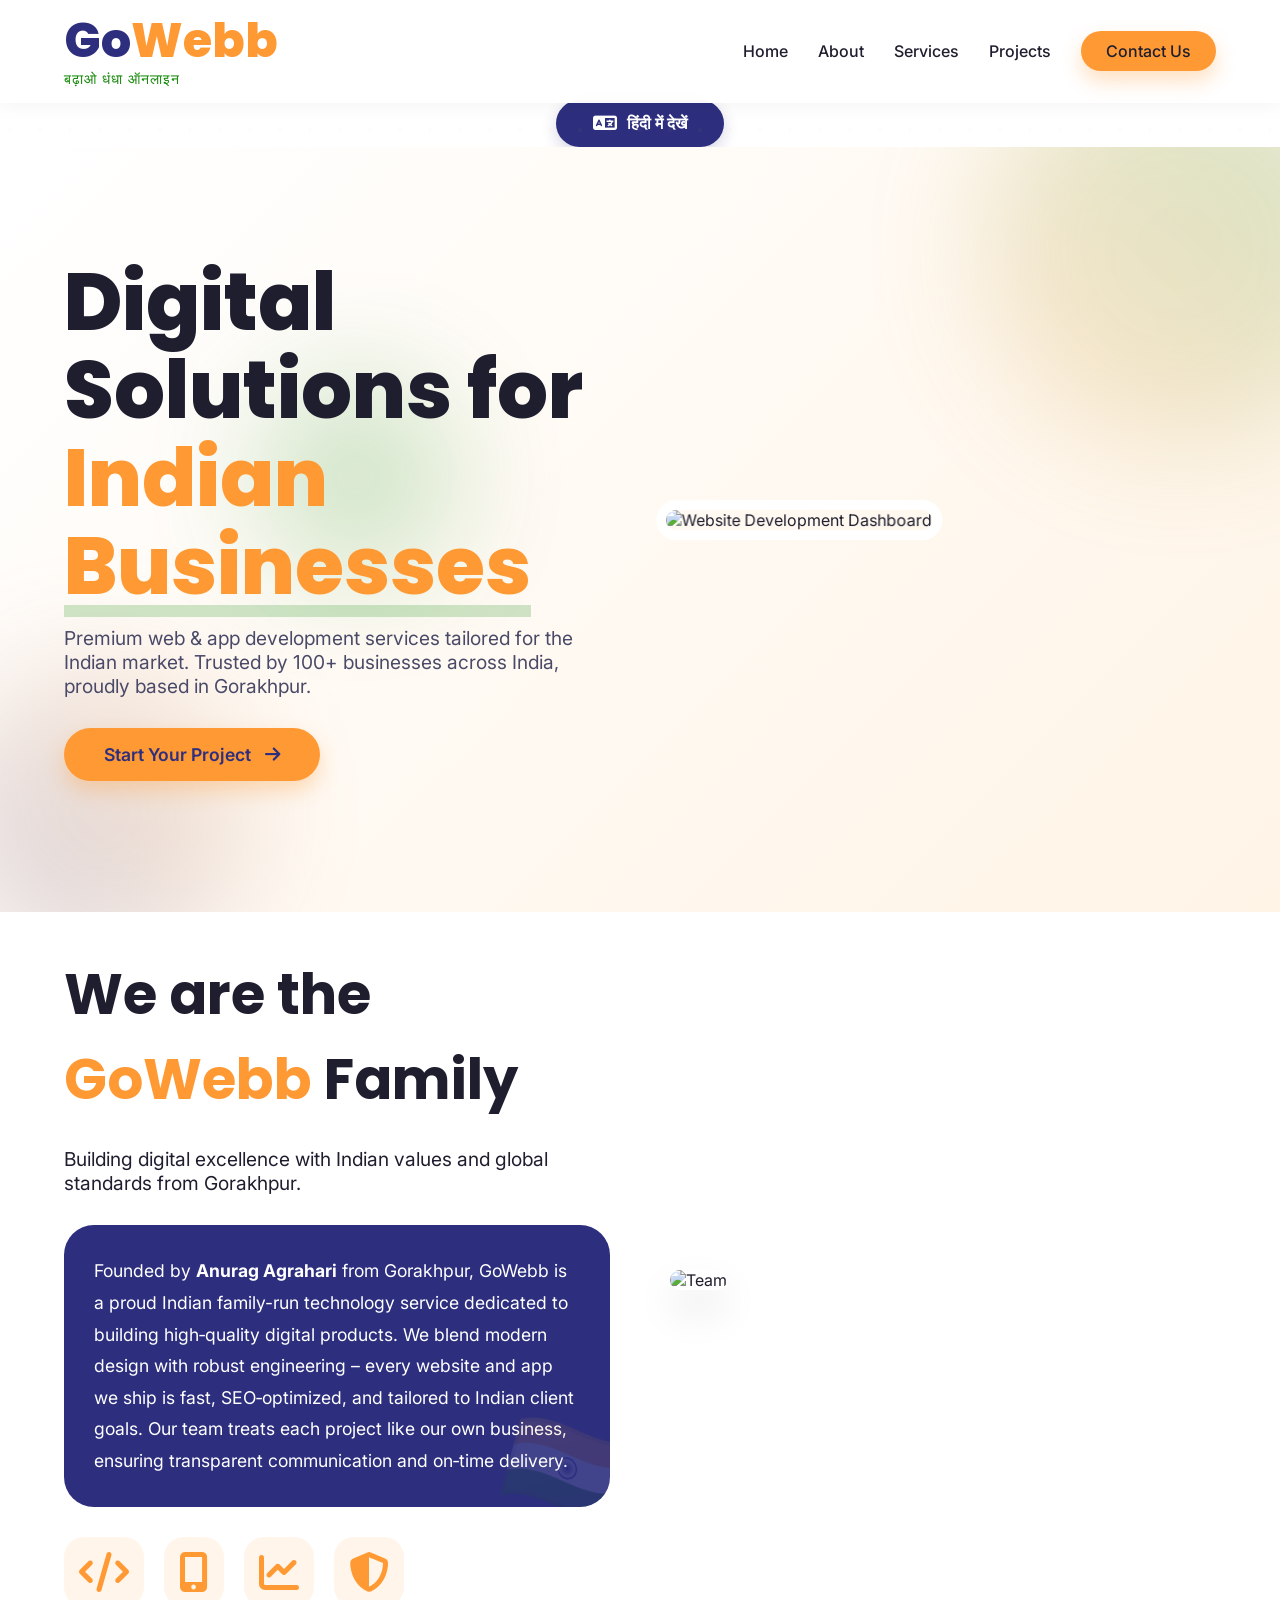
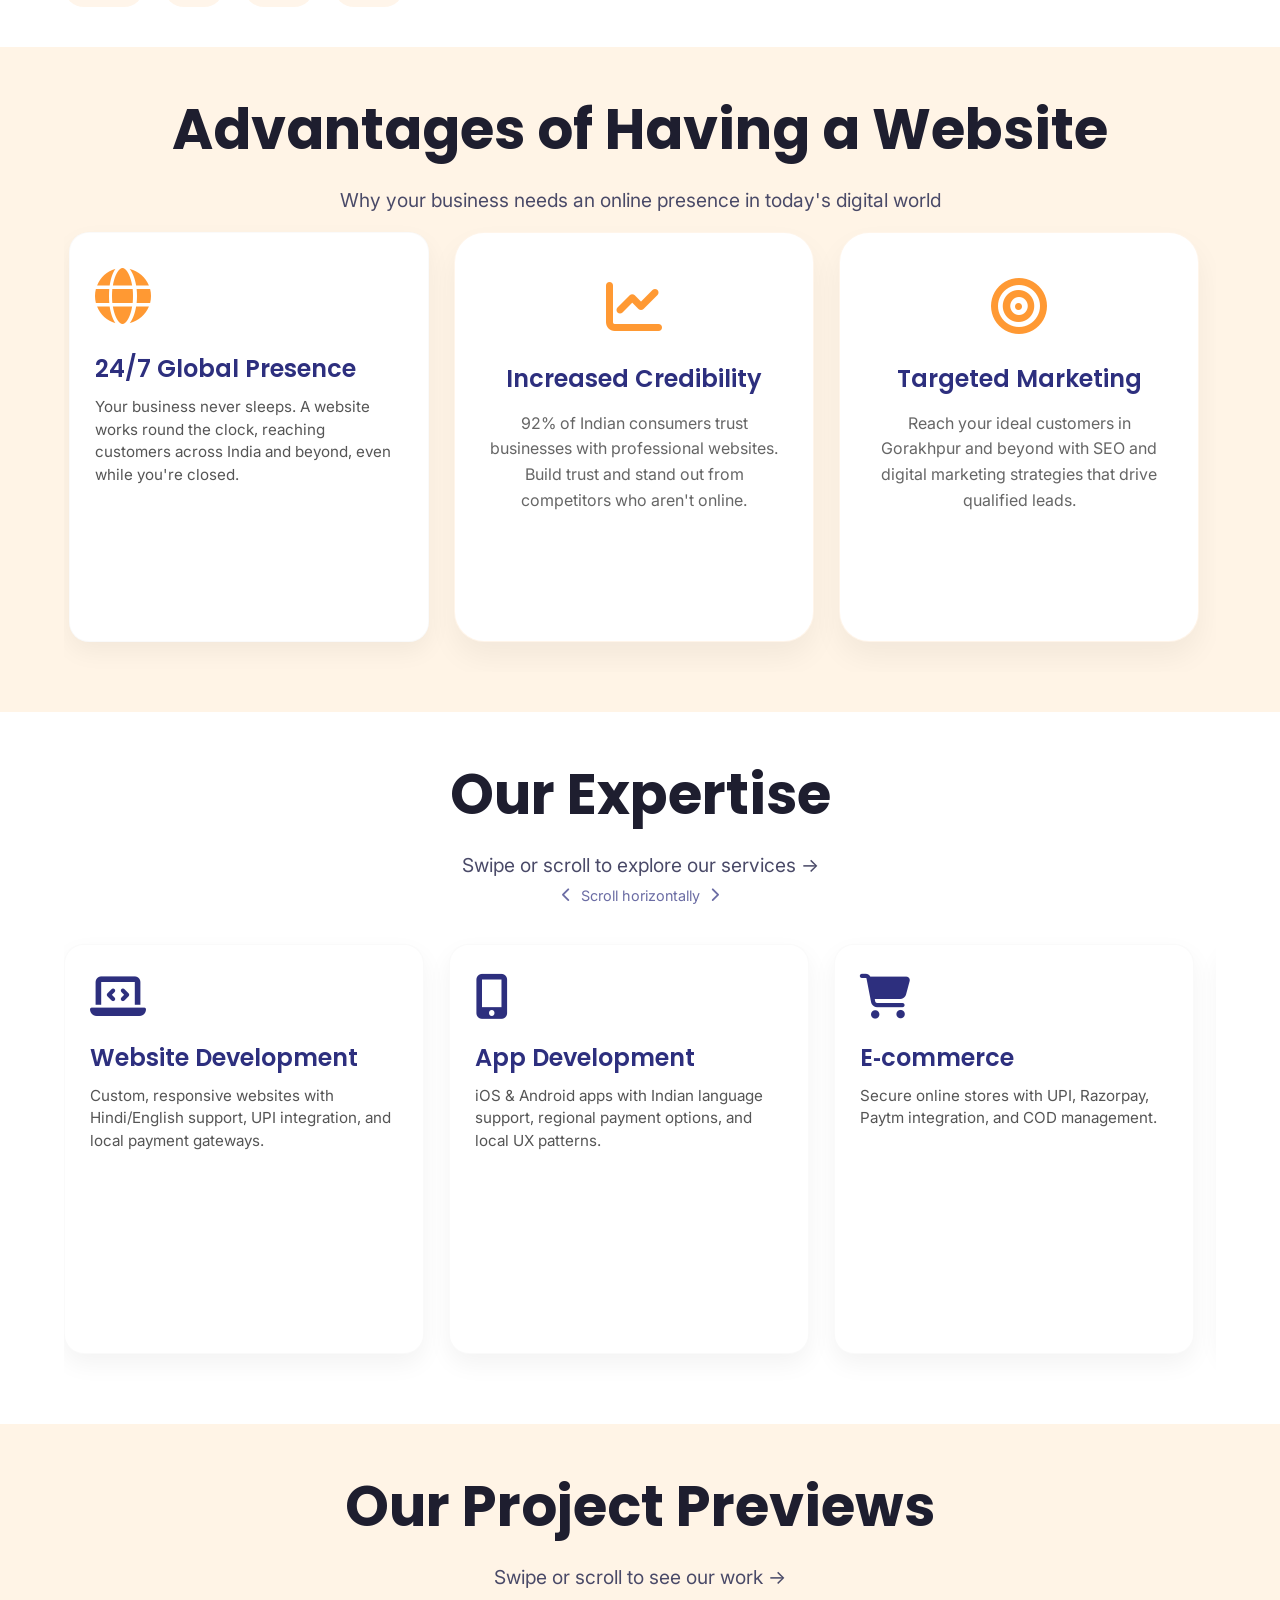
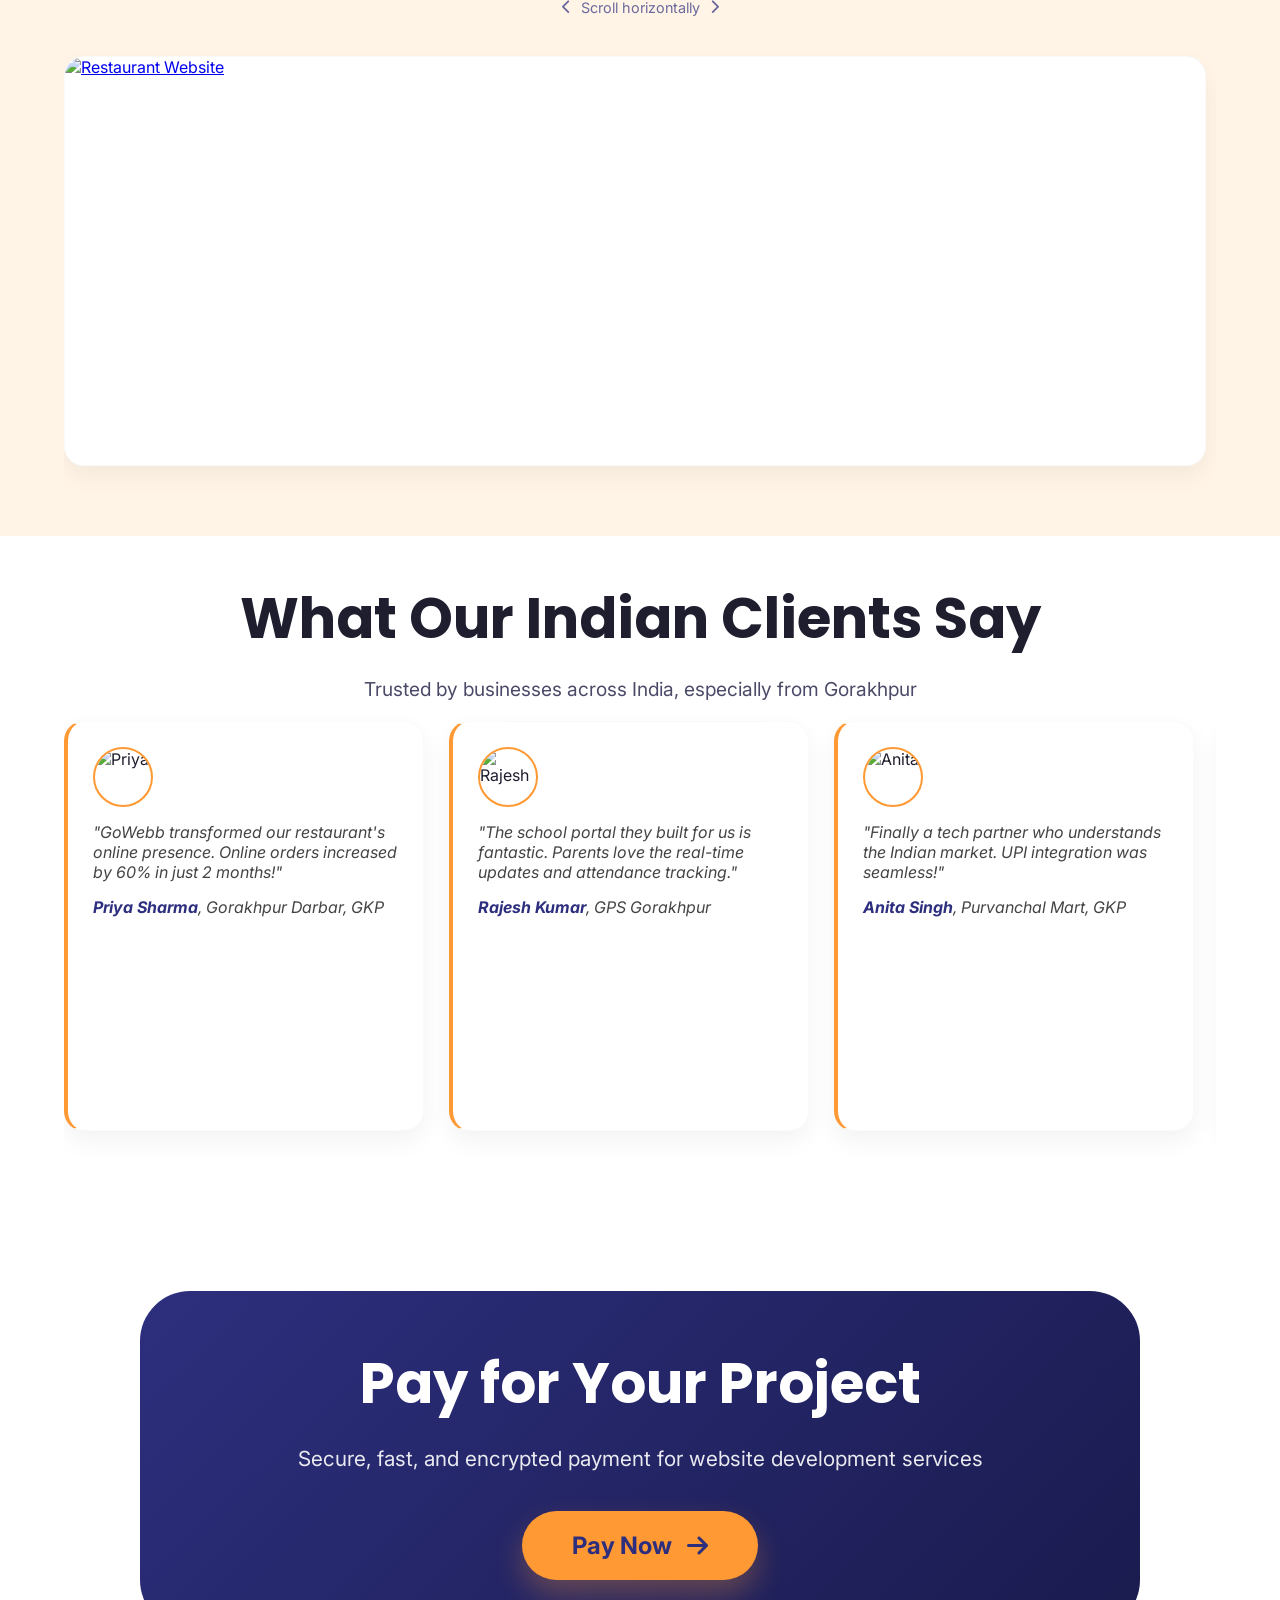
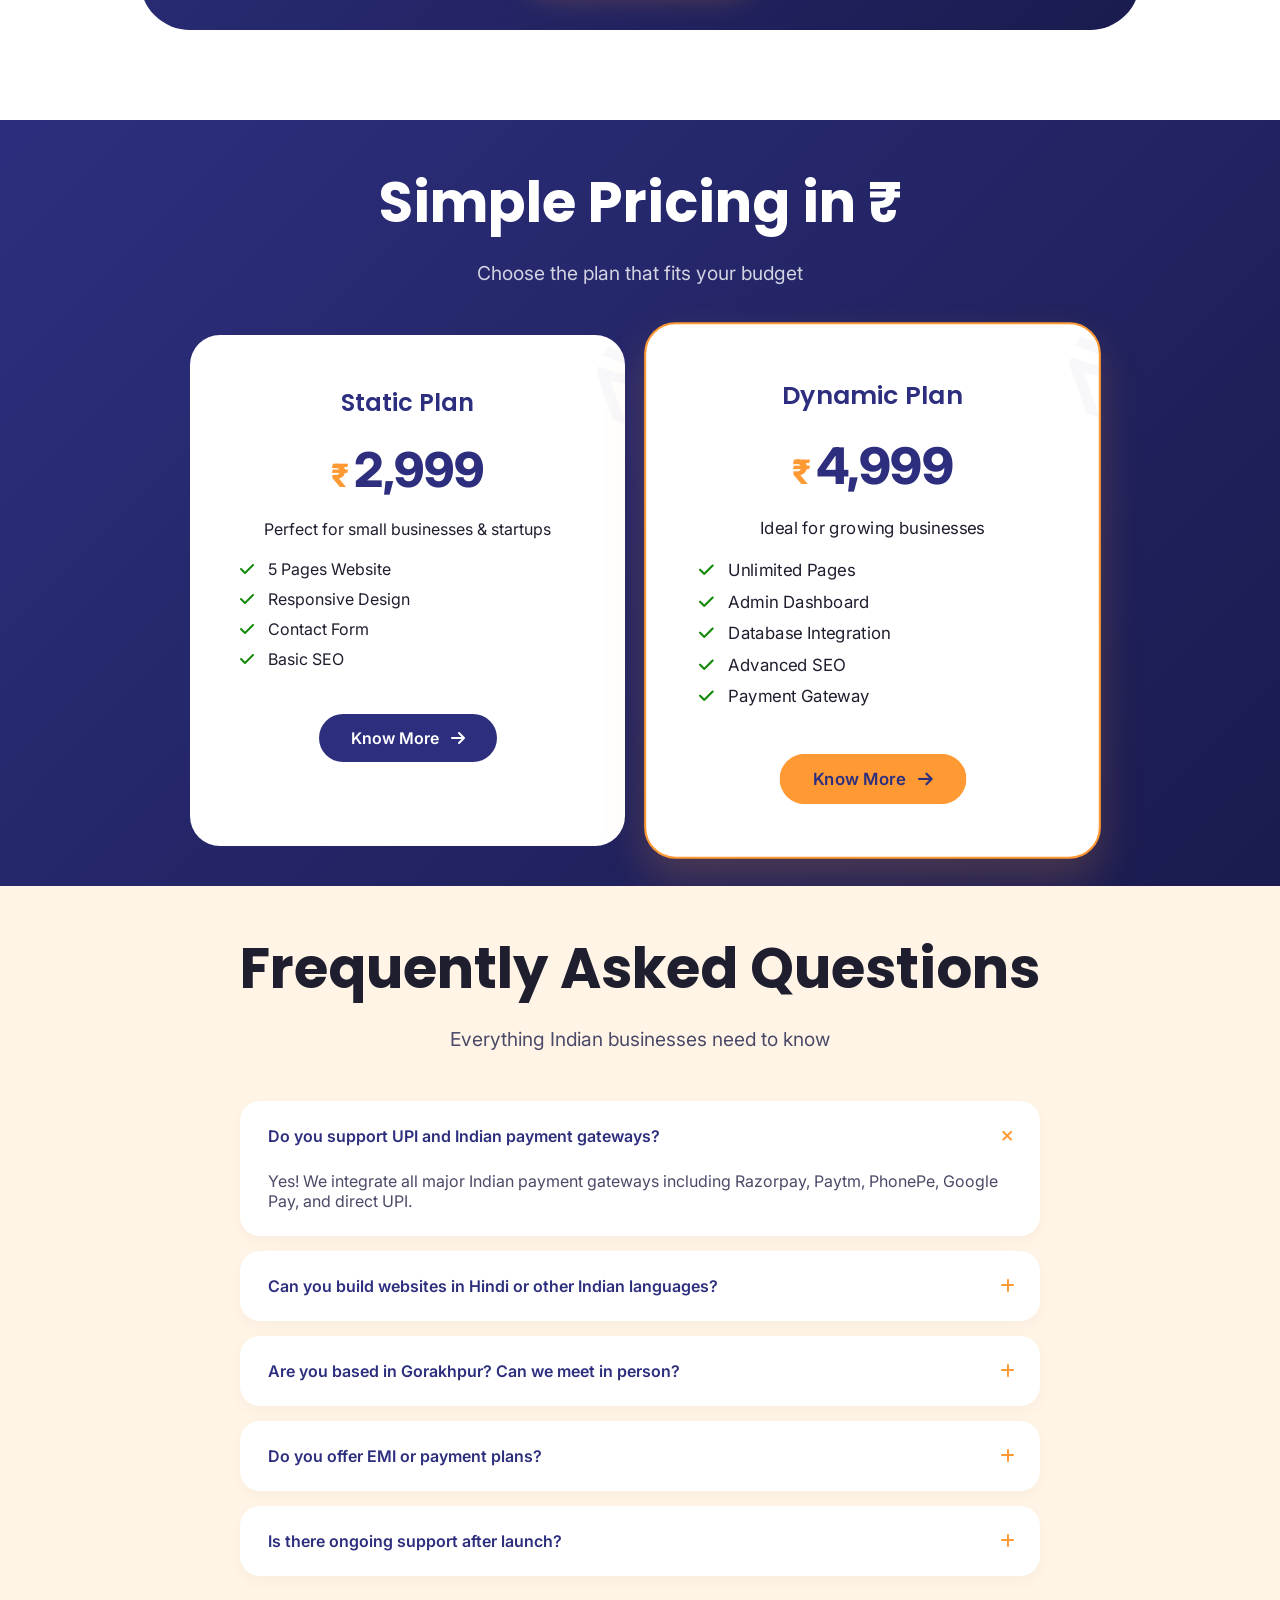
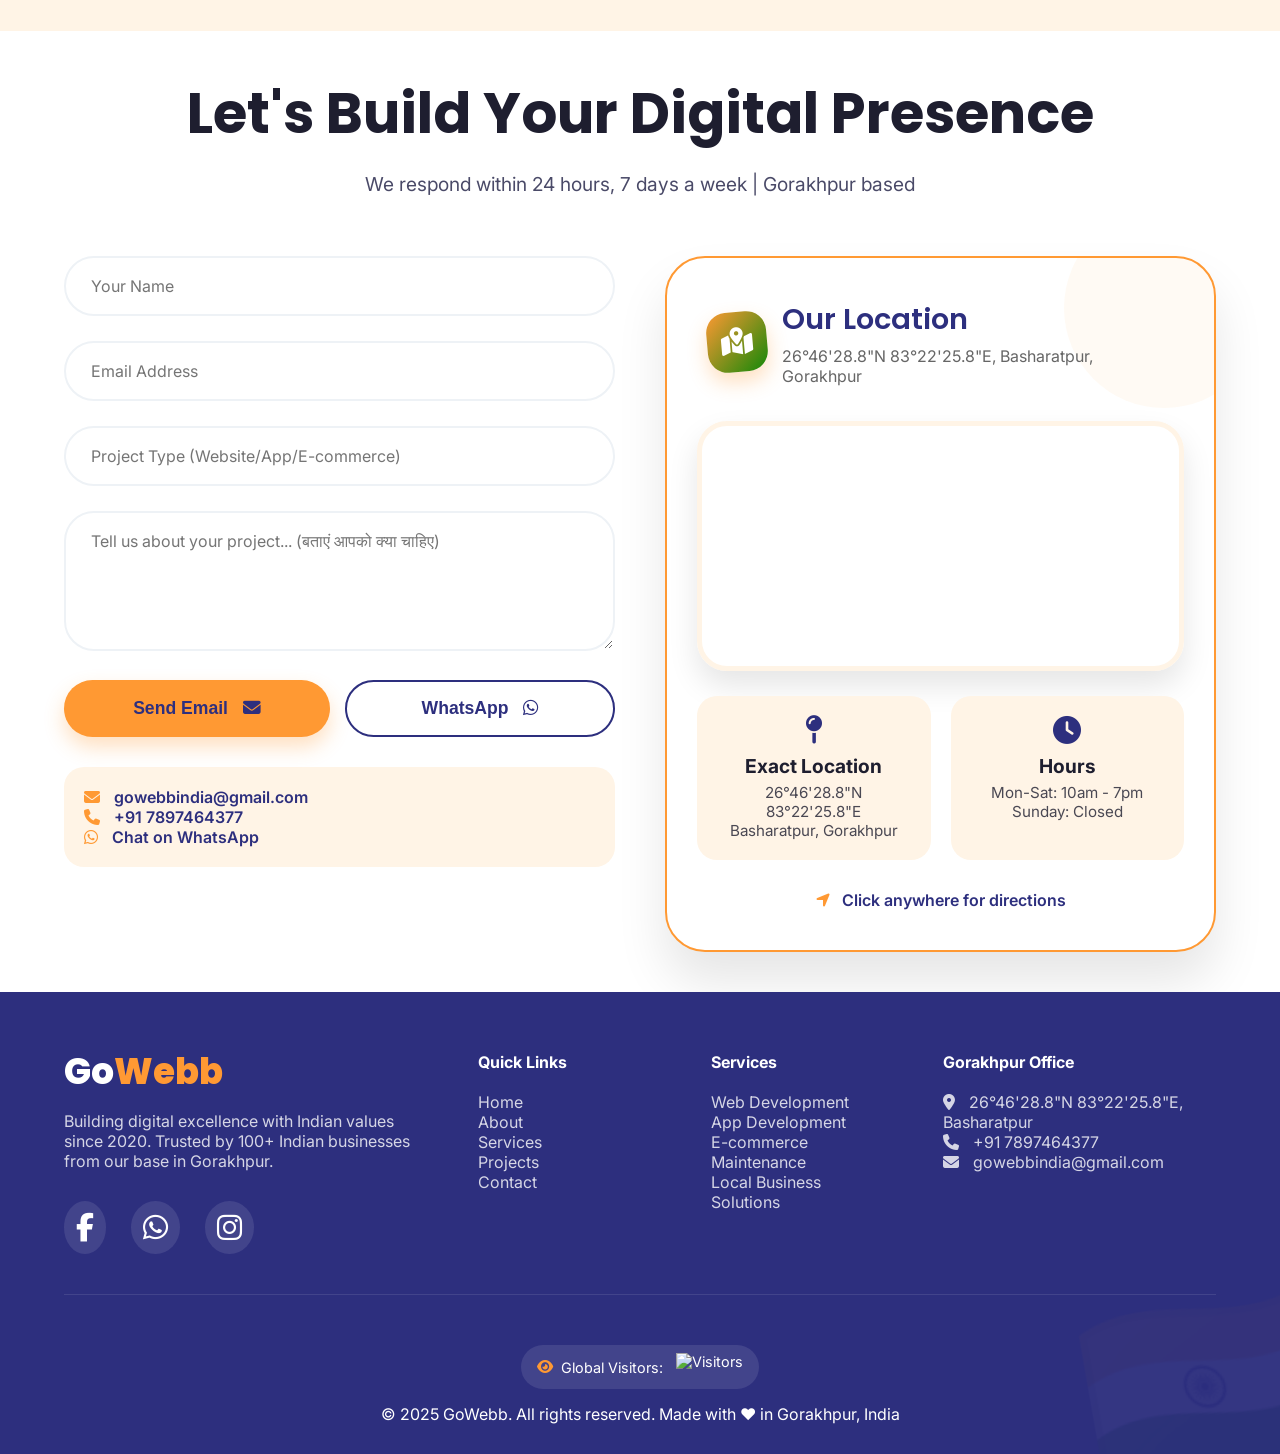
==== indexnewo.html @ 24cbfe2e "Add files via upload" ====
<!DOCTYPE html>
<html lang="en">
<head>
  <meta charset="UTF-8">
  <meta name="viewport" content="width=device-width, initial-scale=1.0">
  <title>GoWebb | Premium Web & App Development for Indian Businesses</title>
  <!-- Font Awesome Icons -->
  <link rel="stylesheet" href="https://cdnjs.cloudflare.com/ajax/libs/font-awesome/6.4.2/css/all.min.css">
  <!-- Google Fonts -->
  <link href="https://fonts.googleapis.com/css2?family=Inter:wght@300;400;500;600;700;800&family=Poppins:wght@400;500;600;700;800&display=swap" rel="stylesheet">
  <!-- Vercel Web Analytics -->
  <script>
    window.va = window.va || function () { (window.vaq = window.vaq || []).push(arguments); };
  </script>
  <script defer src="/_vercel/insights/script.js"></script>
  <style>
    * {
  margin: 0;
  padding: 0;
  box-sizing: border-box;
}

body {
  font-family: 'Inter', sans-serif;
  background: #ffffff;
  color: #1e1e2f;
  overflow-x: hidden;
  scroll-behavior: smooth;
}

:root {
  --primary: #2D2F7E;
  --accent: #FF9933;
  --secondary: #138808;
  --light: #FFF4E6;
  --dark: #1e1e2f;
  --gray: #f8f9fa;
}

h1 { font-size: clamp(2.5rem, 8vw, 5rem); font-weight: 800; line-height: 1.1; font-family: 'Poppins', sans-serif; }
h2 { font-size: clamp(2rem, 5vw, 3.5rem); font-weight: 700; font-family: 'Poppins', sans-serif; }
h3 { font-size: 1.5rem; font-weight: 600; font-family: 'Poppins', sans-serif; }
.section-subhead { font-size: 1.2rem; color: #4a4a68; max-width: 700px; margin: 1rem auto 0; }

.container {
  max-width: 1400px;
  margin: 0 auto;
  padding: 0 5%;
}

section {
  position: relative;
  padding: 40px 0;
  overflow: hidden;
}/* Header & Logo */
.header {
  position: fixed;
  top: 0;
  left: 0;
  width: 100%;
  z-index: 1000;
  background: rgba(255, 255, 255, 0.95);
  backdrop-filter: blur(10px);
  box-shadow: 0 2px 20px rgba(0,0,0,0.05);
  padding: 15px 0;
}

.header .container {
  display: flex;
  justify-content: space-between;
  align-items: center;
}

.logo {
  display: flex;
  flex-direction: column;
  align-items: flex-start;
}

.logo-text {
  font-size: 48px;
  font-weight: 800;
  font-family: 'Poppins', sans-serif;
  color: var(--primary);
  line-height: 1.1;
}

.logo-text span {
  color: var(--accent);
}

.motto-header {
  font-size: 14px;
  color: var(--secondary);
  letter-spacing: 1px;
  margin-top: 2px;
  font-weight: 500;
}.nav-menu {
  display: flex;
  gap: 30px;
  align-items: center;
}

.nav-menu a {
  text-decoration: none;
  color: var(--dark);
  font-weight: 500;
  transition: 0.3s;
}

.nav-menu a:hover {
  color: var(--accent);
}

.nav-menu .btn {
  padding: 10px 25px;
  font-size: 1rem;
}

.menu-toggle {
  display: none;
  font-size: 24px;
  cursor: pointer;
  color: var(--primary);
    }/* Language Toggle Button */
.lang-toggle-container {
  text-align: center;
  margin: 20px 0 0;
  padding-top: 80px;
}

.lang-toggle-btn {
  background: var(--primary);
  color: white;
  border: none;
  padding: 12px 35px;
  border-radius: 50px;
  font-weight: 600;
  cursor: pointer;
  transition: all 0.3s ease;
  font-size: 1rem;
  border: 2px solid transparent;
  display: inline-flex;
  align-items: center;
  gap: 10px;
  box-shadow: 0 5px 15px rgba(45, 47, 126, 0.2);
}.lang-toggle-btn i {
  font-size: 1.2rem;
  transition: transform 0.3s ease;
}

.lang-toggle-btn:hover {
  background: var(--accent);
  color: var(--primary);
  transform: translateY(-3px);
  box-shadow: 0 10px 25px rgba(255, 153, 51, 0.4);
}

.lang-toggle-btn:hover i {
  transform: rotate(360deg);
}

.lang-toggle-btn:active {
  transform: translateY(-1px);
}/* Buttons */
.btn {
  display: inline-block;
  padding: 16px 40px;
  border-radius: 50px;
  font-weight: 600;
  text-decoration: none;
  transition: all 0.3s ease;
  border: none;
  cursor: pointer;
  font-size: 1.1rem;
}

.btn-primary {
  background: var(--accent);
  color: var(--primary);
  box-shadow: 0 10px 20px rgba(255, 153, 51, 0.3);
}

.btn-primary:hover {
  background: var(--secondary);
  color: white;
  transform: translateY(-3px);
  box-shadow: 0 15px 30px rgba(19, 136, 8, 0.4);
}.btn-outline {
  border: 2px solid var(--primary);
  color: var(--primary);
  background: transparent;
}

.btn-outline:hover {
  background: var(--primary);
  color: white;
}/* Animations */
@keyframes float {
  0% { transform: translateY(0px) rotate(0deg); }
  50% { transform: translateY(-20px) rotate(2deg); }
  100% { transform: translateY(0px) rotate(0deg); }
}
@keyframes pulse {
  0% { opacity: 0.4; transform: scale(1); }
  50% { opacity: 0.8; transform: scale(1.05); }
  100% { opacity: 0.4; transform: scale(1); }
}
.float-animation { animation: float 8s ease-in-out infinite; }
.pulse-animation { animation: pulse 4s ease-in-out infinite; }

/* Scroll Reveal */
.reveal {
  opacity: 0;
  transform: translateY(40px);
  transition: all 0.9s ease;
}
.reveal.active {
  opacity: 1;
  transform: translateY(0);
}/* Cards for horizontal scroll */
.service-card, .project-card, .testimonial-card {
  background: white;
  border-radius: 20px;
  padding: 30px 25px;
  box-shadow: 0 10px 25px rgba(0,0,0,0.05);
  transition: all 0.3s ease;
  border: 1px solid rgba(0,0,0,0.02);
  height: 100%;
  display: flex;
  flex-direction: column;
}
.service-card:hover, .project-card:hover, .testimonial-card:hover {
  transform: translateY(-5px);
  box-shadow: 0 20px 35px rgba(255,153,51,0.12);
  border-color: var(--accent);
}

.service-icon {
  font-size: 2.8rem;
  color: var(--primary);
  margin-bottom: 20px;
}

.service-card h3 {
  margin-bottom: 10px;
  color: var(--primary);
}

.service-card p {
  color: #555;
  line-height: 1.5;
  font-size: 0.95rem;
}/* Project card specific */
.project-card {
  padding: 0;
  overflow: hidden;
  border-radius: 20px;
  height: 260px;
  position: relative;
}
.project-img {
  width: 100%;
  height: 100%;
  object-fit: cover;
  transition: 0.4s;
}
.project-overlay {
  position: absolute;
  top: 0;
  left: 0;
  width: 100%;
  height: 100%;
  background: linear-gradient(to top, rgba(45,47,126,0.9), rgba(255,153,51,0.6));
  display: flex;
  flex-direction: column;
  justify-content: flex-end;
  padding: 20px;
  color: white;
  opacity: 0;
  transition: 0.3s;
}
.project-card:hover .project-overlay {
  opacity: 1;
}
.project-card:hover .project-img {
  transform: scale(1.1);
}
.project-overlay h3 {
  color: white;
  font-size: 1.3rem;
  margin-bottom: 5px;
}
.project-overlay p {
  font-size: 0.9rem;
  opacity: 0.9;
}/* Testimonial card */
.testimonial-card {
  background: white;
  border-left: 4px solid var(--accent);
  padding: 25px;
}
.avatar {
  width: 60px;
  height: 60px;
  border-radius: 50%;
  overflow: hidden;
  margin-bottom: 15px;
  border: 2px solid var(--accent);
}
.avatar img {
  width: 100%;
  height: 100%;
  object-fit: cover;
}
.testimonial-card p {
  font-style: italic;
  color: #444;
}
.testimonial-card strong {
  color: var(--primary);
}/* Horizontal scrollers */
.horizontal-scroll {
  display: flex;
  gap: 25px;
  overflow-x: auto;
  padding: 20px 5px 30px;
  scroll-snap-type: x mandatory;
  -webkit-overflow-scrolling: touch;
  scrollbar-width: thin;
  scrollbar-color: var(--accent) #e0e0e0;
}
.horizontal-scroll::-webkit-scrollbar {
  height: 6px;
}
.horizontal-scroll::-webkit-scrollbar-track {
  background: #e0e0e0;
  border-radius: 10px;
}
.horizontal-scroll::-webkit-scrollbar-thumb {
  background: var(--accent);
  border-radius: 10px;
}
.horizontal-scroll > * {
  flex: 0 0 auto;
  scroll-snap-align: start;
  width: 360px;
  height: 410px;
}
.project-card {
  width: 100%;
}/* Scroll hint */
.scroll-hint {
  text-align: center;
  margin: 10px 0 20px;
  color: var(--primary);
  font-size: 0.9rem;
  opacity: 0.7;
  display: flex;
  align-items: center;
  justify-content: center;
  gap: 10px;
}
.scroll-hint i {
  animation: slideHint 1.5s infinite;
}
@keyframes slideHint {
  0% { transform: translateX(0); }
  50% { transform: translateX(5px); }
  100% { transform: translateX(0); }
}

/* Hero Section */
.hero {
  min-height: 85vh;
  display: flex;
  align-items: center;
  background: linear-gradient(135deg, #ffffff 0%, #FFF4E6 100%);
  position: relative;
  padding-top: 20px;
}.floating-shapes {
  position: absolute;
  width: 100%;
  height: 100%;
  top: 0;
  left: 0;
  z-index: 1;
  pointer-events: none;
}

.shape {
  position: absolute;
  background: linear-gradient(45deg, var(--accent), var(--secondary));
  border-radius: 50%;
  filter: blur(60px);
  opacity: 0.2;
}

.shape1 { width: 400px; height: 400px; top: -100px; right: -100px; }
.shape2 { width: 300px; height: 300px; bottom: -50px; left: -50px; background: linear-gradient(45deg, var(--primary), var(--accent)); }
.shape3 { width: 200px; height: 200px; top: 30%; left: 20%; background: var(--secondary); }

.hero-content {
  position: relative;
  z-index: 2;
  display: grid;
  grid-template-columns: 1fr 1fr;
  gap: 27px;
  align-items: center;
}

.hero-text h1 span {
  color: var(--accent);
  position: relative;
}

.hero-text h1 span::after {
  content: '';
  position: absolute;
  bottom: 5px;
  left: 0;
  width: 100%;
  height: 12px;
  background: var(--secondary);
  opacity: 0.2;
  z-index: -1;
}.hero-mockup {
  position: relative;
}

.mockup-image {
  width: 100%;
  border-radius: 30px;
  box-shadow: 0 50px 80px -20px rgba(255, 153, 51, 0.3);
  border: 10px solid white;
  transform: perspective(1000px) rotateY(-5deg) rotateX(2deg);
  transition: 0.5s;
}

.mockup-image:hover {
  transform: perspective(1000px) rotateY(0deg) rotateX(0deg);
}/* About Section */
.about-grid {
  display: grid;
  grid-template-columns: 1fr 1fr;
  gap: 60px;
  align-items: center;
}

.story-highlight {
  background: var(--primary);
  color: white;
  padding: 30px;
  border-radius: 30px;
  margin: 30px 0;
  position: relative;
  overflow: hidden;
}

.story-highlight::before {
  content: '🇮🇳';
  position: absolute;
  bottom: -20px;
  right: -20px;
  font-size: 100px;
  opacity: 0.1;
  transform: rotate(15deg);
}.icon-strip {
  display: flex;
  gap: 20px;
  margin-top: 30px;
}

.icon-strip i {
  font-size: 2.5rem;
  color: var(--accent);
  background: rgba(255, 153, 51, 0.1);
  padding: 15px;
  border-radius: 20px;
  transition: 0.3s;
}

.icon-strip i:hover {
  background: var(--accent);
  color: var(--primary);
  transform: rotate(360deg);
}/* Advantages Section */
.advantages-grid {
  display: grid;
  grid-template-columns: repeat(3, 1fr);
  gap: 30px;
  margin-top: 50px;
}

.advantage-card {
  text-align: center;
  background: white;
  border-radius: 30px;
  padding: 40px 30px;
  box-shadow: 0 15px 30px rgba(0,0,0,0.05);
  transition: all 0.3s ease;
  border: 1px solid rgba(255,153,51,0.1);
}

.advantage-card:hover {
  transform: translateY(-10px);
  box-shadow: 0 25px 40px rgba(255,153,51,0.15);
}

.advantage-icon {
  font-size: 3.5rem;
  color: var(--accent);
  margin-bottom: 20px;
}

.advantage-card h3 {
  color: var(--primary);
  margin-bottom: 15px;
}

.advantage-card p {
  color: #666;
  line-height: 1.6;
}/* Pricing */
.pricing-grid {
  display: grid;
  grid-template-columns: repeat(2, 1fr);
  gap: 30px;
  margin-top: 50px;
  max-width: 900px;
  margin-left: auto;
  margin-right: auto;
}

.pricing-card {
  text-align: center;
  background: white;
  position: relative;
  overflow: hidden;
  padding: 50px 30px;
  border-radius: 30px;
}

.pricing-card::before {
  content: '₹';
  position: absolute;
  top: -30px;
  right: -30px;
  font-size: 120px;
  opacity: 0.03;
  transform: rotate(20deg);
  color: var(--primary);
}

.pricing-card.popular {
  border: 2px solid var(--accent);
  transform: scale(1.05);
  box-shadow: 0 20px 40px rgba(255, 153, 51, 0.2);
}

.price {
  font-size: 3rem;
  font-weight: 800;
  color: var(--primary);
  margin: 20px 0;
}

.price::before {
  content: '₹';
  font-size: 2rem;
  margin-right: 5px;
  color: var(--accent);
}.know-more-btn {
  display: inline-block;
  padding: 12px 30px;
  background: var(--primary);
  color: white;
  text-decoration: none;
  border-radius: 50px;
  font-weight: 600;
  margin-top: 25px;
  transition: 0.3s;
  border: 2px solid transparent;
  cursor: pointer;
}

.know-more-btn:hover {
  background: transparent;
  color: var(--primary);
  border-color: var(--primary);
  transform: translateY(-3px);
}

.pricing-card.popular .know-more-btn {
  background: var(--accent);
  color: var(--primary);
}

.pricing-card.popular .know-more-btn:hover {
  background: transparent;
  color: var(--accent);
  border-color: var(--accent);
}/* Payment Section */
.payment-section {
  background: linear-gradient(135deg, var(--primary) 0%, #1a1b4e 100%);
  color: white;
  text-align: center;
  border-radius: 50px;
  margin: 50px auto;
  padding: 50px 30px;
  max-width: 1000px;
}

.payment-section h2 {
  color: white;
  font-size: 3.5rem;
  margin-bottom: 20px;
}

.payment-section p {
  font-size: 1.3rem;
  margin-bottom: 40px;
  opacity: 0.9;
}.payment-button {
  display: inline-flex;
  align-items: center;
  gap: 15px;
  background: var(--accent);
  color: var(--primary);
  padding: 20px 50px;
  border-radius: 60px;
  font-size: 1.5rem;
  font-weight: 700;
  text-decoration: none;
  transition: all 0.3s ease;
  box-shadow: 0 15px 30px rgba(255,153,51,0.3);
}

.payment-button:hover {
  background: white;
  transform: translateY(-5px) scale(1.05);
  box-shadow: 0 25px 40px rgba(255,153,51,0.4);
}

.payment-button i {
  transition: 0.3s;
}

.payment-button:hover i {
  transform: translateX(10px);
}/* FAQ */
.faq-item {
  background: white;
  border-radius: 20px;
  margin-bottom: 15px;
  padding: 0 25px;
  box-shadow: 0 5px 15px rgba(0,0,0,0.03);
  border-left: 3px solid transparent;
  transition: 0.3s;
}

.faq-item:hover {
  border-left-color: var(--accent);
}

.faq-question {
  padding: 25px 0;
  display: flex;
  justify-content: space-between;
  align-items: center;
  cursor: pointer;
  font-weight: 600;
  color: var(--primary);
}

.faq-question i {
  transition: 0.3s;
  color: var(--accent);
}.faq-answer {
  max-height: 0;
  overflow: hidden;
  transition: max-height 0.5s ease;
  color: #4a4a68;
}

.faq-item.active .faq-answer {
  max-height: 200px;
  padding-bottom: 25px;
}

.faq-item.active .faq-question i {
  transform: rotate(45deg);
}

/* Contact & Map */
.contact-grid {
  display: grid;
  grid-template-columns: 1fr 1fr;
  gap: 50px;
}

.form-group {
  margin-bottom: 25px;
}

input, textarea {
  width: 100%;
  padding: 18px 25px;
  border: 2px solid #eef2f6;
  border-radius: 50px;
  font-size: 1rem;
  transition: 0.3s;
  font-family: 'Inter', sans-serif;
}

textarea {
  border-radius: 30px;
  resize: vertical;
}

input:focus, textarea:focus {
  outline: none;
  border-color: var(--accent);
  box-shadow: 0 0 0 5px rgba(255, 153, 51, 0.1);
}.map-container {
  background: white;
  border-radius: 40px;
  padding: 30px;
  box-shadow: 0 30px 50px rgba(0,0,0,0.1);
  border: 2px solid var(--accent);
  position: relative;
  overflow: hidden;
}

.map-container::before {
  content: '';
  position: absolute;
  top: -50px;
  right: -50px;
  width: 200px;
  height: 200px;
  background: var(--accent);
  opacity: 0.05;
  border-radius: 50%;
  z-index: 0;
}

.map-header {
  display: flex;
  align-items: center;
  gap: 15px;
  margin-bottom: 25px;
  position: relative;
  z-index: 1;
  cursor: pointer;
  transition: 0.3s;
  padding: 10px;
  border-radius: 20px;
}

.map-header:hover {
  background: rgba(255,153,51,0.05);
}

.map-header-icon {
  width: 60px;
  height: 60px;
  background: linear-gradient(135deg, var(--accent), var(--secondary));
  border-radius: 20px;
  display: flex;
  align-items: center;
  justify-content: center;
  color: white;
  font-size: 28px;
  transform: rotate(-5deg);
  box-shadow: 0 10px 20px rgba(255,153,51,0.3);
}.map-header-text h3 {
  color: var(--primary);
  font-size: 1.8rem;
  margin: 0;
}

.map-header-text p {
  color: #666;
  font-size: 1rem;
  margin: 5px 0 0 0;
}

.map-image-wrapper {
  position: relative;
  width: 100%;
  height: 250px;
  border-radius: 30px;
  overflow: hidden;
  margin-bottom: 25px;
  border: 5px solid var(--light);
  box-shadow: 0 15px 30px rgba(0,0,0,0.1);
  cursor: pointer;
  transition: 0.3s;
}

.map-image-wrapper:hover {
  transform: scale(1.02);
  border-color: var(--accent);
}

.map-image-wrapper iframe {
  width: 100%;
  height: 100%;
  border: 0;
  pointer-events: none;
}

.map-overlay {
  position: absolute;
  top: 0;
  left: 0;
  width: 100%;
  height: 100%;
  background: rgba(45,47,126,0.1);
  display: flex;
  align-items: center;
  justify-content: center;
  opacity: 0;
  transition: 0.3s;
  pointer-events: none;
}

.map-image-wrapper:hover .map-overlay {
  opacity: 1;
}.map-pin-icon {
  background: var(--accent);
  color: var(--primary);
  width: 50px;
  height: 50px;
  border-radius: 50%;
  display: flex;
  align-items: center;
  justify-content: center;
  font-size: 24px;
  animation: pulse 2s infinite;
  box-shadow: 0 0 0 10px rgba(255,153,51,0.2);
}.map-details {
  display: grid;
  grid-template-columns: 1fr 1fr;
  gap: 20px;
  position: relative;
  z-index: 1;
}

.map-detail-item {
  background: var(--light);
  padding: 20px;
  border-radius: 20px;
  text-align: center;
  transition: 0.3s;
  cursor: pointer;
}

.map-detail-item:hover {
  transform: translateY(-5px);
  background: var(--accent);
  color: white;
}

.map-detail-item i {
  font-size: 28px;
  color: var(--primary);
  margin-bottom: 10px;
  transition: 0.3s;
}

.map-detail-item:hover i {
  color: white;
}

.map-detail-item h4 {
  font-size: 1.2rem;
  margin-bottom: 5px;
}

.map-detail-item p {
  font-size: 0.95rem;
  opacity: 0.8;
}

.map-footer {
  text-align: center;
  margin-top: 20px;
  color: var(--primary);
  font-weight: 600;
  cursor: pointer;
  padding: 10px;
  border-radius: 50px;
  transition: 0.3s;
}

.map-footer:hover {
  background: rgba(255,153,51,0.1);
}

.map-footer i {
  margin-right: 8px;
  color: var(--accent);
}/* Footer */
footer {
  background: var(--primary);
  color: white;
  padding: 60px 0 30px;
  position: relative;
  overflow: hidden;
}

footer::after {
  content: '🇮🇳';
  position: absolute;
  bottom: -50px;
  right: -50px;
  font-size: 200px;
  opacity: 0.03;
  transform: rotate(-10deg);
}

.footer-grid {
  display: grid;
  grid-template-columns: 2fr 1fr 1fr 1.5fr;
  gap: 50px;
  margin-bottom: 40px;
  position: relative;
  z-index: 1;
}

.social-icons {
  display: flex;
  gap: 25px;
  margin-top: 30px;
}

.social-icons a {
  color: white;
  text-decoration: none;
  transition: 0.3s;
}

.social-icons i {
  font-size: 1.8rem;
  background: rgba(255,255,255,0.1);
  padding: 12px;
  border-radius: 50%;
  transition: 0.3s;
}

.social-icons i:hover {
  background: var(--accent);
  color: var(--primary);
  transform: translateY(-5px);
  }/* Visitor Counter */
.visitor-counter {
  display: flex;
  align-items: center;
  justify-content: center;
  gap: 8px;
  margin-top: 20px;
  font-size: 0.9rem;
  background: rgba(255,255,255,0.1);
  padding: 8px 16px;
  border-radius: 50px;
  width: fit-content;
}
.visitor-counter i {
  color: var(--accent);
}
.counter-number {
  font-weight: 600;
  background: var(--accent);
  color: var(--primary);
  padding: 2px 8px;
  border-radius: 20px;
  margin-left: 5px;
}

.footer-bottom {
  text-align: center;
  padding-top: 30px;
  border-top: 1px solid rgba(255,255,255,0.1);
  position: relative;
  z-index: 1;
  display: flex;
  flex-direction: column;
  align-items: center;
  gap: 15px;
}

/* Indian Pattern */
.indian-pattern {
  position: absolute;
  width: 100%;
  height: 100%;
  top: 0;
  left: 0;
  background-image: radial-gradient(circle at 10px 10px, rgba(255,153,51,0.03) 2px, transparent 2px);
  background-size: 30px 30px;
  pointer-events: none;
  z-index: 0;
}/* Success message */
.success-message {
  background: var(--secondary);
  color: white;
  padding: 15px;
  border-radius: 50px;
  margin-top: 20px;
  text-align: center;
  display: none;
}

.success-message.show {
  display: block;
  animation: slideIn 0.5s ease;
}

@keyframes slideIn {
  from { opacity: 0; transform: translateY(-20px); }
  to { opacity: 1; transform: translateY(0); }
}/* Responsive */
@media (max-width: 992px) {
  .hero-content, .about-grid, .contact-grid, .footer-grid {
    grid-template-columns: 1fr;
  }
  .advantages-grid {
    grid-template-columns: repeat(2, 1fr);
  }
  .nav-menu {
    display: none;
  }
  .menu-toggle {
    display: block;
  }
  .payment-section h2 {
    font-size: 2.5rem;
  }
  .map-details {
    grid-template-columns: 1fr;
  }
  .pricing-grid {
    grid-template-columns: 1fr;
    max-width: 500px;
  }
  .pricing-card.popular {
    transform: scale(1);
  }
}

@media (max-width: 576px) {
  .advantages-grid {
    grid-template-columns: 1fr;
  }
  section { padding: 35px 0; }
  .logo-text {
    font-size: 36px;
  }
  .payment-section {
    padding: 40px 27px;
  }
  .payment-section h2 {
    font-size: 2rem;
  }
  .payment-button {
    padding: 15px 30px;
    font-size: 1.2rem;
  }
  .horizontal-scroll > * {
    width: 240px;
aspect-ratio: 1 / 1;
  }
}
  </style>
</head>
<body><!-- Header with Logo -->
<header class="header">
  <div class="container">
    <div class="logo">
      <div class="logo-text">Go<span>Webb</span></div>
      <div class="motto-header" id="mottoHeader">बढ़ाओ धंधा ऑनलाइन</div>
    </div>
    <div class="menu-toggle">
      <i class="fas fa-bars"></i>
    </div>
    <div class="nav-menu">
      <a href="#home" id="navHome">Home</a>
      <a href="#about" id="navAbout">About</a>
      <a href="#services" id="navServices">Services</a>
      <a href="#portfolio" id="navProjects">Projects</a>
      <a href="#contact" class="btn btn-primary" style="padding: 10px 25px;" id="navContact">Contact Us</a>
    </div>
  </div>
</header>

<!-- Language Toggle Button -->
<div class="lang-toggle-container">
  <button class="lang-toggle-btn" id="langToggle">
    <i class="fas fa-language"></i>
    <span id="langToggleText">हिंदी में देखें</span>
  </button>
</div>

<!-- Indian Pattern Background -->
<div class="indian-pattern"></div>

<!-- 1. HERO SECTION -->
<section class="hero" id="home">
  <div class="floating-shapes">
    <div class="shape shape1 pulse-animation"></div>
    <div class="shape shape2 float-animation"></div>
    <div class="shape shape3 pulse-animation" style="animation-delay: 2s;"></div>
  </div>
  <div class="container hero-content">
    <div class="hero-text reveal">
      <h1 id="heroTitle">Digital Solutions for <span>Indian Businesses</span></h1>
      <p class="section-subhead" style="margin-left: 0; text-align: left;" id="heroSubhead">Premium web & app development services tailored for the Indian market. Trusted by 100+ businesses across India, proudly based in Gorakhpur.</p>
      <a href="#contact" class="btn btn-primary" style="margin-top: 30px;" id="heroBtn">Start Your Project <i class="fas fa-arrow-right" style="margin-left: 10px;"></i></a>
    </div>
    <div class="hero-mockup reveal">
      <img src="https://images.unsplash.com/photo-1581291518633-83b4ebd1d83e?ixlib=rb-4.0.3&auto=format&fit=crop&w=800&q=80" alt="Website Development Dashboard" class="mockup-image float-animation">
    </div>
  </div>
</section><!-- 2. ABOUT / WHO WE ARE -->
<section id="about">
  <div class="container">
    <div class="about-grid">
      <div class="reveal">
        <h2 id="aboutTitle">We are the <span style="color: var(--accent);">GoWebb</span> Family</h2>
        <p style="font-size: 1.2rem; margin: 25px 0;" id="aboutDesc">Building digital excellence with Indian values and global standards from Gorakhpur.</p>
        <div class="story-highlight">
          <p style="font-size: 1.1rem; line-height: 1.8;" id="aboutStory">Founded by <strong>Anurag Agrahari</strong> from Gorakhpur, GoWebb is a proud Indian family-run technology service dedicated to building high‑quality digital products. We blend modern design with robust engineering – every website and app we ship is fast, SEO‑optimized, and tailored to Indian client goals. Our team treats each project like our own business, ensuring transparent communication and on‑time delivery.</p>
        </div>
        <div class="icon-strip">
          <i class="fas fa-code"></i>
          <i class="fas fa-mobile-alt"></i>
          <i class="fas fa-chart-line"></i>
          <i class="fas fa-shield-alt"></i>
        </div>
      </div>
      <div class="reveal">
        <img src="https://images.unsplash.com/photo-1522071820081-009f0129c71c?ixlib=rb-4.0.3&auto=format&fit=crop&w=800&q=80" alt="Team" style="width: 100%; border-radius: 30px; box-shadow: 0 20px 40px rgba(0,0,0,0.1);">
      </div>
    </div>
  </div>
</section>

<!-- 3. ADVANTAGES OF HAVING A WEBSITE -->
<section style="background: var(--light);">
  <div class="container">
    <div style="text-align: center;" class="reveal">
      <h2 id="advantagesTitle">Advantages of Having a Website</h2>
      <p class="section-subhead" id="advantagesSubhead">Why your business needs an online presence in today's digital world</p>
    </div>
    <div class="horizontal-scroll">
      <div class="service-card reveal">
        <div class="advantage-icon"><i class="fas fa-globe"></i></div>
        <h3 id="adv1Title">24/7 Global Presence</h3>
        <p id="adv1Desc">Your business never sleeps. A website works round the clock, reaching customers across India and beyond, even while you're closed.</p>
      </div>
      <div class="advantage-card reveal" data-delay="100">
        <div class="advantage-icon"><i class="fas fa-chart-line"></i></div>
        <h3 id="adv2Title">Increased Credibility</h3>
        <p id="adv2Desc">92% of Indian consumers trust businesses with professional websites. Build trust and stand out from competitors who aren't online.</p>
      </div>
      <div class="advantage-card reveal" data-delay="200">
        <div class="advantage-icon"><i class="fas fa-bullseye"></i></div>
        <h3 id="adv3Title">Targeted Marketing</h3>
        <p id="adv3Desc">Reach your ideal customers in Gorakhpur and beyond with SEO and digital marketing strategies that drive qualified leads.</p>
      </div>
    </div>
  </div>
</section><!-- 4. SERVICES SECTION (Horizontal Scroll) -->
<section id="services">
  <div class="container">
    <div style="text-align: center;" class="reveal">
      <h2 id="servicesTitle">Our Expertise</h2>
      <p class="section-subhead" id="servicesSubhead">Swipe or scroll to explore our services →</p>
    </div>
    <div class="scroll-hint">
      <i class="fas fa-chevron-left"></i> <span id="scrollHintText">Scroll horizontally</span> <i class="fas fa-chevron-right"></i>
    </div>
    <div class="horizontal-scroll">
      <div class="service-card reveal">
        <i class="fas fa-laptop-code service-icon"></i>
        <h3 id="service1Title">Website Development</h3>
        <p id="service1Desc">Custom, responsive websites with Hindi/English support, UPI integration, and local payment gateways.</p>
      </div>
      <div class="service-card reveal" data-delay="100">
        <i class="fas fa-mobile-alt service-icon"></i>
        <h3 id="service2Title">App Development</h3>
        <p id="service2Desc">iOS & Android apps with Indian language support, regional payment options, and local UX patterns.</p>
      </div>
      <div class="service-card reveal" data-delay="200">
        <i class="fas fa-shopping-cart service-icon"></i>
        <h3 id="service3Title">E‑commerce</h3>
        <p id="service3Desc">Secure online stores with UPI, Razorpay, Paytm integration, and COD management.</p>
      </div>
      <div class="service-card reveal" data-delay="300">
        <i class="fas fa-file-alt service-icon"></i>
        <h3 id="service4Title">Landing Pages</h3>
        <p id="service4Desc">High-converting pages optimized for Indian audiences and mobile-first browsing.</p>
      </div>
      <div class="service-card reveal" data-delay="400">
        <i class="fas fa-sync-alt service-icon"></i>
        <h3 id="service5Title">Maintenance</h3>
        <p id="service5Desc">24/7 support, security updates, and performance optimization for Indian hosting environments.</p>
      </div>
      <div class="service-card reveal" data-delay="500">
        <i class="fas fa-store service-icon"></i>
        <h3 id="service6Title">Local Business Solutions</h3>
        <p id="service6Desc">Specialized solutions for Indian local businesses, kirana stores, and regional enterprises.</p>
      </div>
    </div>
  </div>
</section>

<!-- 5. PROJECT PREVIEWS (Horizontal Scroll) -->
<section id="portfolio" style="background: var(--light);">
  <div class="container">
    <div style="text-align: center;" class="reveal">
      <h2 id="projectsTitle">Our Project Previews</h2>
      <p class="section-subhead" id="projectsSubhead">Swipe or scroll to see our work →</p>
    </div>
    <div class="scroll-hint">
      <i class="fas fa-chevron-left"></i> <span id="projectsScrollHint">Scroll horizontally</span> <i class="fas fa-chevron-right"></i>
    </div>
    <div class="horizontal-scroll">
      <!-- Restaurant -->
      <a href="https://restaurants-website-one.vercel.app/" target="_blank" class="project-card reveal">
        <img src="https://images.unsplash.com/photo-1585937421612-70a008356fbe?ixlib=rb-4.0.3&auto=format&fit=crop&w=800&q=80" alt="Restaurant Website" class="project-img">
        <div class="project-overlay">
          <h3 id="project1Name">Restaurant Website</h3>
          <p id="livePreview">Live preview →</p>
        </div>
      </a>
      <!-- Library -->
      <a href="https://new-library-two.vercel.app/" target="_blank" class="project-card reveal" data-delay="100">
        <img src="https://images.unsplash.com/photo-1524995997946-a1c2e315a42f?ixlib=rb-4.0.3&auto=format&fit=crop&w=800&q=80" alt="Library Website" class="project-img">
        <div class="project-overlay">
          <h3 id="project2Name">Library Website</h3>
          <p id="livePreview2">Live preview →</p>
        </div>
      </a>
      <!-- Girls Hostel -->
      <a href="https://girls-hostel.vercel.app/" target="_blank" class="project-card reveal" data-delay="200">
        <img src="https://images.unsplash.com/photo-1555854877-bab0e564b8d5?ixlib=rb-4.0.3&auto=format&fit=crop&w=800&q=80" alt="Girls Hostel Website" class="project-img">
        <div class="project-overlay">
          <h3 id="project3Name">Girls Hostel Website</h3>
          <p id="livePreview3">Live preview →</p>
        </div>
      </a>
      <!-- Gym -->
      <a href="https://iron-valley-gym-website.vercel.app/" target="_blank" class="project-card reveal" data-delay="300">
        <img src="https://images.unsplash.com/photo-1534438327276-14e5300c3a48?ixlib=rb-4.0.3&auto=format&fit=crop&w=800&q=80" alt="Gym Website" class="project-img">
        <div class="project-overlay">
          <h3 id="project4Name">Iron Valley Gym</h3>
          <p id="livePreview4">Live preview →</p>
        </div>
      </a>
    </div>
  </div>
  </section><!-- 6. TESTIMONIALS (Horizontal Scroll) -->
<section>
  <div class="container">
    <div style="text-align: center;" class="reveal">
      <h2 id="testimonialsTitle">What Our Indian Clients Say</h2>
      <p class="section-subhead" id="testimonialsSubhead">Trusted by businesses across India, especially from Gorakhpur</p>
    </div>
    <div class="horizontal-scroll">
      <div class="testimonial-card reveal">
        <div class="avatar"><img src="https://images.unsplash.com/photo-1531123897727-8f129e1688ce?ixlib=rb-4.0.3&auto=format&fit=crop&w=200&q=80" alt="Priya"></div>
        <p style="font-size: 1rem; font-style: italic; margin-bottom: 15px;" id="testimonial1">"GoWebb transformed our restaurant's online presence. Online orders increased by 60% in just 2 months!"</p>
        <p><strong id="client1">Priya Sharma</strong>, Gorakhpur Darbar, GKP</p>
      </div>
      <div class="testimonial-card reveal" data-delay="100">
        <div class="avatar"><img src="https://images.unsplash.com/photo-1507003211169-0a1dd7228f2d?ixlib=rb-4.0.3&auto=format&fit=crop&w=200&q=80" alt="Rajesh"></div>
        <p style="font-size: 1rem; font-style: italic; margin-bottom: 15px;" id="testimonial2">"The school portal they built for us is fantastic. Parents love the real-time updates and attendance tracking."</p>
        <p><strong id="client2">Rajesh Kumar</strong>, GPS Gorakhpur</p>
      </div>
      <div class="testimonial-card reveal" data-delay="200">
        <div class="avatar"><img src="https://images.unsplash.com/photo-1573497019940-1c28c88b4f3e?ixlib=rb-4.0.3&auto=format&fit=crop&w=200&q=80" alt="Anita"></div>
        <p style="font-size: 1rem; font-style: italic; margin-bottom: 15px;" id="testimonial3">"Finally a tech partner who understands the Indian market. UPI integration was seamless!"</p>
        <p><strong id="client3">Anita Singh</strong>, Purvanchal Mart, GKP</p>
      </div>
      <div class="testimonial-card reveal" data-delay="300">
        <div class="avatar"><img src="https://images.unsplash.com/photo-1500648767791-00dcc994a43e?ixlib=rb-4.0.3&auto=format&fit=crop&w=200&q=80" alt="Vikram"></div>
        <p style="font-size: 1rem; font-style: italic; margin-bottom: 15px;" id="testimonial4">"The real estate portal handles thousands of listings daily. Support team is always available."</p>
        <p><strong id="client4">Vikram Singh</strong>, Gorakhpur Properties</p>
      </div>
    </div>
  </div>
</section>

<!-- 7. PAYMENT SECTION -->
<section>
  <div class="container">
    <div class="payment-section reveal">
      <h2 id="paymentTitle">Pay for Your Project</h2>
      <p id="paymentDesc">Secure, fast, and encrypted payment for website development services</p>
      <a href="https://rzp.io/rzp/lOfS2eI" class="payment-button" target="_blank" id="paymentBtn">Pay Now <i class="fas fa-arrow-right"></i></a>
    </div>
  </div>
</section>

<!-- 8. PRICING -->
<section style="background: linear-gradient(135deg, var(--primary) 0%, #1a1b4e 100%); color: white;">
  <div class="container">
    <div style="text-align: center;" class="reveal">
      <h2 style="color: white;" id="pricingTitle">Simple Pricing in ₹</h2>
      <p class="section-subhead" style="color: rgba(255,255,255,0.8);" id="pricingSubhead">Choose the plan that fits your budget</p>
    </div>
    <div class="pricing-grid">
      <div class="pricing-card reveal" style="background: white; color: var(--dark);">
        <h3 style="color: var(--primary);" id="staticPlanTitle">Static Plan</h3>
        <div class="price">2,999</div>
        <p id="staticPlanDesc">Perfect for small businesses & startups</p>
        <ul style="list-style: none; margin: 20px 0; text-align: left; padding-left: 20px;">
          <li style="margin: 10px 0;"><i class="fas fa-check" style="color: var(--secondary); margin-right: 10px;"></i> <span id="staticFeature1">5 Pages Website</span></li>
          <li style="margin: 10px 0;"><i class="fas fa-check" style="color: var(--secondary); margin-right: 10px;"></i> <span id="staticFeature2">Responsive Design</span></li>
          <li style="margin: 10px 0;"><i class="fas fa-check" style="color: var(--secondary); margin-right: 10px;"></i> <span id="staticFeature3">Contact Form</span></li>
          <li style="margin: 10px 0;"><i class="fas fa-check" style="color: var(--secondary); margin-right: 10px;"></i> <span id="staticFeature4">Basic SEO</span></li>
        </ul>
        <a href="#" class="know-more-btn" onclick="showPlanDetails('static')" id="staticKnowMore">Know More <i class="fas fa-arrow-right" style="margin-left: 8px;"></i></a>
      </div>
      <div class="pricing-card popular reveal" data-delay="100" style="background: white; color: var(--dark); transform: scale(1.05); border: 2px solid var(--accent);">
        <h3 style="color: var(--primary);" id="dynamicPlanTitle">Dynamic Plan</h3>
        <div class="price">4,999</div>
        <p id="dynamicPlanDesc">Ideal for growing businesses</p>
        <ul style="list-style: none; margin: 20px 0; text-align: left; padding-left: 20px;">
          <li style="margin: 10px 0;"><i class="fas fa-check" style="color: var(--secondary); margin-right: 10px;"></i> <span id="dynamicFeature1">Unlimited Pages</span></li>
          <li style="margin: 10px 0;"><i class="fas fa-check" style="color: var(--secondary); margin-right: 10px;"></i> <span id="dynamicFeature2">Admin Dashboard</span></li>
          <li style="margin: 10px 0;"><i class="fas fa-check" style="color: var(--secondary); margin-right: 10px;"></i> <span id="dynamicFeature3">Database Integration</span></li>
          <li style="margin: 10px 0;"><i class="fas fa-check" style="color: var(--secondary); margin-right: 10px;"></i> <span id="dynamicFeature4">Advanced SEO</span></li>
          <li style="margin: 10px 0;"><i class="fas fa-check" style="color: var(--secondary); margin-right: 10px;"></i> <span id="dynamicFeature5">Payment Gateway</span></li>
        </ul>
        <a href="#" class="know-more-btn" onclick="showPlanDetails('dynamic')" id="dynamicKnowMore">Know More <i class="fas fa-arrow-right" style="margin-left: 8px;"></i></a>
      </div>
    </div>
  </div>
</section><!-- 9. FAQ -->
<section style="background: var(--light);">
  <div class="container">
    <div style="text-align: center;" class="reveal">
      <h2 id="faqTitle">Frequently Asked Questions</h2>
      <p class="section-subhead" id="faqSubhead">Everything Indian businesses need to know</p>
    </div>
    <div style="max-width: 800px; margin: 50px auto 0;">
      <div class="faq-item active">
        <div class="faq-question"><span id="faq1Q">Do you support UPI and Indian payment gateways?</span><i class="fas fa-plus"></i></div>
        <div class="faq-answer" id="faq1A">Yes! We integrate all major Indian payment gateways including Razorpay, Paytm, PhonePe, Google Pay, and direct UPI.</div>
      </div>
      <div class="faq-item">
        <div class="faq-question"><span id="faq2Q">Can you build websites in Hindi or other Indian languages?</span><i class="fas fa-plus"></i></div>
        <div class="faq-answer" id="faq2A">Absolutely. We support Hindi, Tamil, Telugu, Bengali, Marathi, and other major Indian languages for both websites and apps.</div>
      </div><div class="faq-item">
  <div class="faq-question"><span id="faq3Q">Are you based in Gorakhpur? Can we meet in person?</span><i class="fas fa-plus"></i></div>
  <div class="faq-answer" id="faq3A">Yes, we're proudly based in Gorakhpur at 640 Krishna Nagar, Basharatpur. We'd love to meet you in person to discuss your project over chai!</div>
</div>
<div class="faq-item">
  <div class="faq-question"><span id="faq4Q">Do you offer EMI or payment plans?</span><i class="fas fa-plus"></i></div>
  <div class="faq-answer" id="faq4A">Yes, we offer flexible payment plans for Indian businesses. 50% upfront, 25% on milestone completion, and 25% on delivery.</div>
</div>      <div class="faq-item">
        <div class="faq-question"><span id="faq5Q">Is there ongoing support after launch?</span><i class="fas fa-plus"></i></div>
        <div class="faq-answer" id="faq5A">Yes, we provide 3 months free support. Extended maintenance packages are available at affordable rates for Indian clients.</div>
      </div>
    </div>
  </div>
</section>

<!-- 10. CONTACT SECTION -->
<section id="contact">
  <div class="container">
    <div style="text-align: center;" class="reveal">
      <h2 id="contactTitle">Let's Build Your Digital Presence</h2>
      <p class="section-subhead" id="contactSubhead">We respond within 24 hours, 7 days a week | Gorakhpur based</p>
    </div><div class="contact-grid" style="margin-top: 60px;">
  <div class="reveal">
    <form id="contactForm">
      <div class="form-group"><input type="text" id="name" placeholder="Your Name" required></div>
      <div class="form-group"><input type="email" id="email" placeholder="Email Address" required></div>
      <div class="form-group"><input type="text" id="project" placeholder="Project Type (Website/App/E-commerce)"></div>
      <div class="form-group"><textarea id="message" rows="5" placeholder="Tell us about your project... (बताएं आपको क्या चाहिए)" required></textarea></div>
      <div style="display: flex; gap: 15px;">
        <button type="submit" class="btn btn-primary" style="flex: 1;" id="sendEmailBtn">Send Email <i class="fas fa-envelope" style="margin-left: 10px;"></i></button>
        <button type="button" id="whatsappBtn" class="btn btn-outline" style="flex: 1;">WhatsApp <i class="fab fa-whatsapp" style="margin-left: 10px;"></i></button>
      </div>
    </form>  <div id="successMessage" class="success-message"><i class="fas fa-check-circle"></i> Thank you! Your message has been sent successfully.</div>
  <div style="margin-top: 30px; background: var(--light); padding: 20px; border-radius: 20px;">
    <p><i class="fas fa-envelope" style="color: var(--accent); margin-right: 10px;"></i> <a href="mailto:gowebbindia@gmail.com" style="color: var(--primary); text-decoration: none; font-weight: 600;">gowebbindia@gmail.com</a></p>
    <p><i class="fas fa-phone" style="color: var(--accent); margin-right: 10px;"></i> <a href="tel:+917897464377" style="color: var(--primary); text-decoration: none; font-weight: 600;">+91 7897464377</a></p>
    <p><i class="fab fa-whatsapp" style="color: var(--accent); margin-right: 10px;"></i> <a href="https://wa.me/917897464377" style="color: var(--primary); text-decoration: none; font-weight: 600;" target="_blank">Chat on WhatsApp</a></p>
  </div>
</div><div class="reveal">
  <!-- Map with exact coordinates -->
  <div class="map-container">
    <div class="map-header" onclick="window.open('https://www.google.com/maps?q=26.774667,83.373833', '_blank')">
      <div class="map-header-icon"><i class="fas fa-map-location-dot"></i></div>
      <div class="map-header-text">
        <h3 id="mapTitle">Our Location</h3>
        <p id="mapAddress">26°46'28.8"N 83°22'25.8"E, Basharatpur, Gorakhpur</p>
      </div>
    </div>
    <div class="map-image-wrapper" onclick="window.open('https://www.google.com/maps?q=26.774667,83.373833', '_blank')">
      <iframe src="https://www.google.com/maps/embed/v1/place?key=AIzaSyBFw0Qbyq9zTFTd-tUY6dZWTgaQzuU17R8&q=26.774667,83.373833&zoom=18" allowfullscreen="" loading="lazy"></iframe>
      <div class="map-overlay"><div class="map-pin-icon"><i class="fas fa-location-dot"></i></div></div>
    </div>          <div class="map-details">
            <div class="map-detail-item" onclick="window.open('https://www.google.com/maps?q=26.774667,83.373833', '_blank')">
              <i class="fas fa-map-pin"></i><h4 id="mapDetailTitle">Exact Location</h4><p id="mapDetailAddress">26°46'28.8"N 83°22'25.8"E<br>Basharatpur, Gorakhpur</p>
            </div>
            <div class="map-detail-item" onclick="window.open('https://www.google.com/maps?q=26.774667,83.373833', '_blank')">
              <i class="fas fa-clock"></i><h4 id="mapHoursTitle">Hours</h4><p id="mapHours">Mon-Sat: 10am - 7pm<br>Sunday: Closed</p>
            </div>
          </div>
          <div class="map-footer" onclick="window.open('https://www.google.com/maps?q=26.774667,83.373833', '_blank')">
            <i class="fas fa-location-arrow"></i> <span id="mapFooter">Click anywhere for directions</span>
          </div>
        </div>
      </div>
    </div>
  </div>
</section><!-- 11. FOOTER with Social Media Links and Global Visitor Counter -->
<footer>
  <div class="container">
    <div class="footer-grid">
      <div>
        <div class="logo" style="margin-bottom: 20px; flex-direction: column; align-items: flex-start;">
          <div class="logo-text" style="color: white; font-size: 36px;">Go<span style="color: var(--accent);">Webb</span></div>
        </div>
        <p style="opacity: 0.8;" id="footerDesc">Building digital excellence with Indian values since 2020. Trusted by 100+ Indian businesses from our base in Gorakhpur.</p>
        <div class="social-icons">
          <a href="https://www.facebook.com/share/183T1xw6QH/" target="_blank"><i class="fab fa-facebook-f"></i></a>
          <a href="https://wa.me/917897464377" target="_blank"><i class="fab fa-whatsapp"></i></a>
          <a href="https://www.instagram.com/gowebb.in?igsh=M2g3YnJtNTRqNHZq" target="_blank"><i class="fab fa-instagram"></i></a>
        </div>
      </div><div>
  <h4 style="margin-bottom: 20px;" id="quickLinksTitle">Quick Links</h4>
  <p><a href="#home" style="color: white; opacity: 0.8; text-decoration: none;" id="footerHome">Home</a></p>
  <p><a href="#about" style="color: white; opacity: 0.8; text-decoration: none;" id="footerAbout">About</a></p>
  <p><a href="#services" style="color: white; opacity: 0.8; text-decoration: none;" id="footerServices">Services</a></p>
  <p><a href="#portfolio" style="color: white; opacity: 0.8; text-decoration: none;" id="footerProjects">Projects</a></p>
  <p><a href="#contact" style="color: white; opacity: 0.8; text-decoration: none;" id="footerContact">Contact</a></p>
</div>
<div>
  <h4 style="margin-bottom: 20px;" id="servicesTitleFooter">Services</h4>
  <p style="opacity: 0.8;" id="footerService1">Web Development</p>
  <p style="opacity: 0.8;" id="footerService2">App Development</p>
  <p style="opacity: 0.8;" id="footerService3">E-commerce</p>
  <p style="opacity: 0.8;" id="footerService4">Maintenance</p>
  <p style="opacity: 0.8;" id="footerService5">Local Business Solutions</p>
</div>      <div>
        <h4 style="margin-bottom: 20px;" id="officeTitle">Gorakhpur Office</h4>
        <p style="opacity: 0.8;"><i class="fas fa-map-marker-alt" style="margin-right: 10px;"></i> <span id="officeAddress">26°46'28.8"N 83°22'25.8"E, Basharatpur</span></p>
        <p style="opacity: 0.8;"><i class="fas fa-phone" style="margin-right: 10px;"></i> +91 7897464377</p>
        <p style="opacity: 0.8;"><i class="fas fa-envelope" style="margin-right: 10px;"></i> gowebbindia@gmail.com</p>
      </div>
    </div>
        <div class="footer-bottom">
      <!-- Global Visitor Counter -->
      <div class="visitor-counter">
        <i class="fas fa-eye"></i>
        <span>Global Visitors:</span>
        <!-- Visitor Badge IO image counter -->
        <img src="https://api.visitorbadge.io/api/visitors?path=https%3A%2F%2Fgowebb.in&countColor=%23FF9933&style=flat"
             style="border:none; background:transparent; height:28px; margin-left:5px;"
             alt="Visitors"/>
      </div>
      <p id="copyright">© 2025 GoWebb. All rights reserved. Made with ❤️ in Gorakhpur, India</p>
    </div>
  </div>
</footer><script>
// ========== LANGUAGE TRANSLATIONS ==========
const translations = {
  en: {
    motto: "बढ़ाओ धंधा ऑनलाइन",
    navHome: "Home",
    navAbout: "About",
    navServices: "Services",
    navProjects: "Projects",
    navContact: "Contact Us",
    langToggleText: "हिंदी में देखें",
    heroTitle: "Digital Solutions for <span>Indian Businesses</span>",
    heroSubhead: "Premium web & app development services tailored for the Indian market. Trusted by 100+ businesses across India, proudly based in Gorakhpur.",
    heroBtn: "Start Your Project <i class='fas fa-arrow-right' style='margin-left: 10px;'></i>",
    aboutTitle: "We are the <span style='color: var(--accent);'>GoWebb</span> Family",
    aboutDesc: "Building digital excellence with Indian values and global standards from Gorakhpur.",
    aboutStory: "Founded by <strong>Anurag Agrahari</strong> from Gorakhpur, GoWebb is a proud Indian family-run technology service dedicated to building high‑quality digital products. We blend modern design with robust engineering – every website and app we ship is fast, SEO‑optimized, and tailored to Indian client goals. Our team treats each project like our own business, ensuring transparent communication and on‑time delivery.",advantagesTitle: "Advantages of Having a Website",
advantagesSubhead: "Why your business needs an online presence in today's digital world",
adv1Title: "24/7 Global Presence",
adv1Desc: "Your business never sleeps. A website works round the clock, reaching customers across India and beyond, even while you're closed.",
adv2Title: "Increased Credibility",
adv2Desc: "92% of Indian consumers trust businesses with professional websites. Build trust and stand out from competitors who aren't online.",
adv3Title: "Targeted Marketing",
adv3Desc: "Reach your ideal customers in Gorakhpur and beyond with SEO and digital marketing strategies that drive qualified leads.",
adv4Title: "Cost-Effective",
adv4Desc: "Compared to traditional advertising, a website offers unlimited reach at a fraction of the cost. Perfect for Indian small businesses.",
adv5Title: "Customer Insights",
adv5Desc: "Understand your audience better with analytics. See what products interest your customers and how they find your business.",
adv6Title: "Mobile-First Reach",
adv6Desc: "With 700+ million Indian mobile users, a mobile-friendly website ensures you're accessible to customers wherever they are.",
servicesTitle: "Our Expertise",
servicesSubhead: "Swipe or scroll to explore our services →",
scrollHintText: "Scroll horizontally",service1Title: "Website Development",
service1Desc: "Modern, fast and fully responsive websites designed to showcase your brand professionally, improve online visibility and convert visitors into real customers.",
service2Title: "App Development",
service2Desc: "iOS & Android apps with Indian language support, regional payment options, and local UX patterns.",
service3Title: "E‑commerce",
service3Desc: "Secure online stores with UPI, Razorpay, Paytm integration, and COD management.",
service4Title: "Landing Pages",
service4Desc: "High-converting pages optimized for Indian audiences and mobile-first browsing.",
service5Title: "Maintenance",
service5Desc: "24/7 support, security updates, and performance optimization for Indian hosting environments.",
service6Title: "Local Business Solutions",
service6Desc: "Specialized solutions for Indian local businesses, kirana stores, and regional enterprises.",
projectsTitle: "Our Project Previews",
projectsSubhead: "Swipe or scroll to see our work →",
projectsScrollHint: "Scroll horizontally",
project1Name: "Restaurant Website",
project2Name: "Library Website",
project3Name: "Girls Hostel Website",
project4Name: "Iron Valley Gym",
livePreview: "Live preview →",testimonialsTitle: "What Our Indian Clients Say",
testimonialsSubhead: "Trusted by businesses across India, especially from Gorakhpur",
testimonial1: '"GoWebb transformed our restaurant\'s online presence. Online orders increased by 60% in just 2 months!"',
testimonial2: '"The school portal they built for us is fantastic. Parents love the real-time updates and attendance tracking."',
testimonial3: '"Finally a tech partner who understands the Indian market. UPI integration was seamless!"',
testimonial4: '"The real estate portal handles thousands of listings daily. Support team is always available."',
client1: "Priya Sharma",
client2: "Rajesh Kumar",
client3: "Anita Singh",
client4: "Vikram Singh",
paymentTitle: "Pay for Your Project",
paymentDesc: "Secure, fast, and encrypted payment for website development services",
paymentBtn: "Pay Now <i class='fas fa-arrow-right'></i>",
pricingTitle: "Simple Pricing in ₹",
pricingSubhead: "Choose the plan that fits your budget",
staticPlanTitle: "Static Plan",
staticPlanDesc: "Perfect for small businesses & startups",
staticFeature1: "5 Pages Website",
staticFeature2: "Responsive Design",
staticFeature3: "Contact Form",
staticFeature4: "Basic SEO",
staticKnowMore: "Know More <i class='fas fa-arrow-right' style='margin-left: 8px;'></i>",dynamicPlanTitle: "Dynamic Plan",
dynamicPlanDesc: "Ideal for growing businesses",
dynamicFeature1: "Unlimited Pages",
dynamicFeature2: "Admin Dashboard",
dynamicFeature3: "Database Integration",
dynamicFeature4: "Advanced SEO",
dynamicFeature5: "Payment Gateway",
dynamicKnowMore: "Know More <i class='fas fa-arrow-right' style='margin-left: 8px;'></i>",
faqTitle: "Frequently Asked Questions",
faqSubhead: "Everything Indian businesses need to know",
faq1Q: "Do you support UPI and Indian payment gateways?",
faq1A: "Yes! We integrate all major Indian payment gateways including Razorpay, Paytm, PhonePe, Google Pay, and direct UPI.",
faq2Q: "Can you build websites in Hindi or other Indian languages?",
faq2A: "Absolutely. We support Hindi, Tamil, Telugu, Bengali, Marathi, and other major Indian languages for both websites and apps.",
faq3Q: "Are you based in Gorakhpur? Can we meet in person?",
faq3A: "Yes, we're proudly based in Gorakhpur at 640 Krishna Nagar, Basharatpur. We'd love to meet you in person to discuss your project over chai!",
faq4Q: "Do you offer EMI or payment plans?",
faq4A: "Yes, we offer flexible payment plans for Indian businesses. 50% upfront, 25% on milestone completion, and 25% on delivery.",
faq5Q: "Is there ongoing support after launch?",
faq5A: "Yes, we provide 3 months free support. Extended maintenance packages are available at affordable rates for Indian clients.",  contactTitle: "Let's Build Your Digital Presence",
  contactSubhead: "We respond within 24 hours, 7 days a week | Gorakhpur based",
  sendEmailBtn: "Send Email <i class='fas fa-envelope' style='margin-left: 10px;'></i>",
  mapTitle: "Our Location",
  mapAddress: "26°46'28.8\"N 83°22'25.8\"E, Basharatpur, Gorakhpur",
  mapDetailTitle: "Exact Location",
  mapDetailAddress: "26°46'28.8\"N 83°22'25.8\"E<br>Basharatpur, Gorakhpur",
  mapHoursTitle: "Hours",
  mapHours: "Mon-Sat: 10am - 7pm<br>Sunday: Closed",
  mapFooter: "Click anywhere for directions",
  footerDesc: "Building digital excellence with Indian values since 2020. Trusted by 100+ Indian businesses from our base in Gorakhpur.",
  quickLinksTitle: "Quick Links",
  footerHome: "Home",
  footerAbout: "About",
  footerServices: "Services",
  footerProjects: "Projects",
  footerContact: "Contact",
  servicesTitleFooter: "Services",
  footerService1: "Web Development",
  footerService2: "App Development",
  footerService3: "E-commerce",
  footerService4: "Maintenance",
  footerService5: "Local Business Solutions",
  officeTitle: "Gorakhpur Office",
  officeAddress: "26°46'28.8\"N 83°22'25.8\"E, Basharatpur",
  copyright: "© 2025 GoWebb. All rights reserved. Made with ❤️ in Gorakhpur, India"
},  hi: {
    motto: "बढ़ाओ धंधा ऑनलाइन",
    navHome: "होम",
    navAbout: "हमारे बारे में",
    navServices: "सेवाएं",
    navProjects: "प्रोजेक्ट्स",
    navContact: "संपर्क करें",
    langToggleText: "View in English",
    heroTitle: "<span>भारतीय व्यवसायों</span> के लिए डिजिटल समाधान",
    heroSubhead: "भारतीय बाजार के अनुरूप प्रीमियम वेब और ऐप विकास सेवाएं। गोरखपुर में स्थित, पूरे भारत में 100+ व्यवसायों द्वारा विश्वसनीय।",
    heroBtn: "अपना प्रोजेक्ट शुरू करें <i class='fas fa-arrow-right' style='margin-left: 10px;'></i>",
    aboutTitle: "हम <span style='color: var(--accent);'>GoWebb</span> परिवार हैं",
    aboutDesc: "गोरखपुर से भारतीय मूल्यों और वैश्विक मानकों के साथ डिजिटल उत्कृष्टता का निर्माण।",
    aboutStory: "<strong>अनुराग अग्रहरि</strong> द्वारा गोरखपुर से स्थापित, GoWebb एक गर्वित भारतीय परिवार-संचालित प्रौद्योगिकी सेवा है जो उच्च गुणवत्ता वाले डिजिटल उत्पाद बनाने के लिए समर्पित है। हम आधुनिक डिजाइन को मजबूत इंजीनियरिंग के साथ मिश्रित करते हैं - हमारे द्वारा भेजी जाने वाली हर वेबसाइट और ऐप तेज, SEO-अनुकूलित और भारतीय ग्राहक लक्ष्यों के अनुरूप होती है। हमारी टीम हर प्रोजेक्ट को अपना व्यवसाय समझती है, जिससे पारदर्शी संचार और समय पर डिलीवरी सुनिश्चित होती है।",
    advantagesTitle: "वेबसाइट होने के फायदे",
    advantagesSubhead: "आज के डिजिटल विश्व में आपके व्यवसाय को ऑनलाइन उपस्थिति की आवश्यकता क्यों है",
    adv1Title: "24/7 वैश्विक उपस्थिति",
    adv1Desc: "आपका व्यवसाय कभी नहीं सोता। एक वेबसाइट चौबीसों घंटे काम करती है, बंद होने पर भी भारत और उसके बाहर ग्राहकों तक पहुंचती है।",
    adv2Title: "बढ़ी हुई विश्वसनीयता",
    adv2Desc: "92% भारतीय उपभोक्ता पेशेवर वेबसाइटों वाले व्यवसायों पर भरोसा करते हैं। विश्वास बनाएं और ऑनलाइन नहीं होने वाले प्रतिस्पर्धियों से अलग दिखें।",
    adv3Title: "लक्षित विपणन",
    adv3Desc: "SEO और डिजिटल मार्केटिंग रणनीतियों के साथ गोरखपुर और उसके आसपास अपने आदर्श ग्राहकों तक पहुंचें जो योग्य लीड्स उत्पन्न करती हैं।",
    adv4Title: "लागत प्रभावी",
    adv4Desc: "पारंपरिक विज्ञापन की तुलना में, एक वेबसाइट कम लागत पर असीमित पहुंच प्रदान करती है। भारतीय छोटे व्यवसायों के लिए एकदम सही।",
    adv5Title: "ग्राहक अंतर्दृष्टि",
    adv5Desc: "एनालिटिक्स के साथ अपने दर्शकों को बेहतर समझें। देखें कि आपके ग्राहकों की किन उत्पादों में रुचि है और वे आपका व्यवसाय कैसे ढूंढते हैं।",
    adv6Title: "मोबाइल-प्रथम पहुंच",
    adv6Desc: "700+ मिलियन भारतीय मोबाइल उपयोगकर्ताओं के साथ, एक मोबाइल-अनुकूल वेबसाइट सुनिश्चित करती है कि आप ग्राहकों के लिए सुलभ हैं चाहे वे कहीं भी हों।",
    servicesTitle: "हमारी विशेषज्ञता",
    servicesSubhead: "हमारी सेवाओं को देखने के लिए स्वाइप या स्क्रॉल करें →",
    scrollHintText: "क्षैतिज स्क्रॉल करें",
    service1Title: "वेबसाइट विकास",
    service1Desc: "हिंदी/अंग्रेजी समर्थन, UPI एकीकरण और स्थानीय भुगतान गेटवे के साथ कस्टम, उत्तरदायी वेबसाइटें।",
    service2Title: "ऐप विकास",
    service2Desc: "भारतीय भाषा समर्थन, क्षेत्रीय भुगतान विकल्प और स्थानीय UX पैटर्न के साथ iOS और Android ऐप्स।",
    service3Title: "ई-कॉमर्स",
    service3Desc: "UPI, Razorpay, Paytm एकीकरण और COD प्रबंधन के साथ सुरक्षित ऑनलाइन स्टोर।",
    service4Title: "लैंडिंग पेज",
    service4Desc: "भारतीय दर्शकों और मोबाइल-प्रथम ब्राउज़िंग के लिए अनुकूलित उच्च-रूपांतरण वाले पेज।",
    service5Title: "रखरखाव",
    service5Desc: "24/7 समर्थन, सुरक्षा अपडेट और भारतीय होस्टिंग वातावरण के लिए प्रदर्शन अनुकूलन।",
    service6Title: "स्थानीय व्यवसाय समाधान",
    service6Desc: "भारतीय स्थानीय व्यवसायों, किराना स्टोर और क्षेत्रीय उद्यमों के लिए विशेष समाधान।",
    projectsTitle: "हमारे प्रोजेक्ट पूर्वावलोकन",
    projectsSubhead: "हमारा काम देखने के लिए स्वाइप या स्क्रॉल करें →",
    projectsScrollHint: "क्षैतिज स्क्रॉल करें",
    project1Name: "रेस्टोरेंट वेबसाइट",
    project2Name: "लाइब्रेरी वेबसाइट",
    project3Name: "गर्ल्स हॉस्टल वेबसाइट",
    project4Name: "आयरन वैली जिम",
    livePreview: "लाइव पूर्वावलोकन →",
    testimonialsTitle: "हमारे भारतीय ग्राहक क्या कहते हैं",
    testimonialsSubhead: "पूरे भारत में व्यवसायों द्वारा विश्वसनीय, विशेष रूप से गोरखपुर से",
    testimonial1: '"GoWebb ने हमारे रेस्टोरेंट की ऑनलाइन उपस्थिति बदल दी। ऑनलाइन ऑर्डर में सिर्फ 2 महीनों में 60% की वृद्धि हुई!"',
    testimonial2: '"उन्होंने हमारे लिए जो स्कूल पोर्टल बनाया वह शानदार है। अभिभावकों को रीयल-टाइम अपडेट और उपस्थिति ट्रैकिंग पसंद है।"',
    testimonial3: '"आखिरकार एक तकनीकी साथी जो भारतीय बाजार को समझता है। UPI एकीकरण निर्बाध था!"',
    testimonial4: '"रियल एस्टेट पोर्टल प्रतिदिन हजारों लिस्टिंग संभालता है। सपोर्ट टीम हमेशा उपलब्ध है।"',
    client1: "प्रिया शर्मा",
    client2: "राजेश कुमार",
    client3: "अनीता सिंह",
    client4: "विक्रम सिंह",
    paymentTitle: "अपने प्रोजेक्ट के लिए भुगतान करें",
    paymentDesc: "वेबसाइट विकास सेवाओं के लिए सुरक्षित, तेज और एन्क्रिप्टेड भुगतान",
    paymentBtn: "अभी भुगतान करें <i class='fas fa-arrow-right'></i>",
    pricingTitle: "सरल मूल्य निर्धारण ₹ में",
    pricingSubhead: "अपने बजट के अनुकूल योजना चुनें",
    staticPlanTitle: "स्थैतिक योजना",
    staticPlanDesc: "छोटे व्यवसायों और स्टार्टअप के लिए एकदम सही",
    staticFeature1: "5 पेज वेबसाइट",
    staticFeature2: "उत्तरदायी डिजाइन",
    staticFeature3: "संपर्क फ़ॉर्म",
    staticFeature4: "बुनियादी SEO",
    staticKnowMore: "अधिक जानें <i class='fas fa-arrow-right' style='margin-left: 8px;'></i>",
    dynamicPlanTitle: "गतिशील योजना",
    dynamicPlanDesc: "बढ़ते व्यवसायों के लिए आदर्श",
    dynamicFeature1: "असीमित पेज",
    dynamicFeature2: "व्यवस्थापक डैशबोर्ड",
    dynamicFeature3: "डेटाबेस एकीकरण",
    dynamicFeature4: "उन्नत SEO",
    dynamicFeature5: "भुगतान गेटवे",
    dynamicKnowMore: "अधिक जानें <i class='fas fa-arrow-right' style='margin-left: 8px;'></i>",
        faqTitle: "अक्सर पूछे जाने वाले प्रश्न",
    faqSubhead: "भारतीय व्यवसायों को जो कुछ जानना चाहिए",
    faq1Q: "क्या आप UPI और भारतीय भुगतान गेटवे का समर्थन करते हैं?",
    faq1A: "हाँ! हम Razorpay, Paytm, PhonePe, Google Pay और डायरेक्ट UPI सहित सभी प्रमुख भारतीय भुगतान गेटवे को एकीकृत करते हैं।",
    faq2Q: "क्या आप हिंदी या अन्य भारतीय भाषाओं में वेबसाइट बना सकते हैं?",
    faq2A: "बिल्कुल। हम वेबसाइट और ऐप दोनों के लिए हिंदी, तमिल, तेलुगु, बंगाली, मराठी और अन्य प्रमुख भारतीय भाषाओं का समर्थन करते हैं।",
    faq3Q: "क्या आप गोरखपुर में हैं? क्या हम व्यक्तिगत रूप से मिल सकते हैं?",
    faq3A: "हाँ, हम गर्व से बशारतपुर, गोरखपुर में स्थित हैं। हम आपसे व्यक्तिगत रूप से मिलकर चाय के साथ आपके प्रोजेक्ट पर चर्चा करना पसंद करेंगे!",
    faq4Q: "क्या आप EMI या भुगतान योजना प्रदान करते हैं?",
    faq4A: "हाँ, हम भारतीय व्यवसायों के लिए लचीली भुगतान योजनाएं प्रदान करते हैं। 50% अग्रिम, 25% मील के पत्थर पूरा होने पर, और 25% डिलीवरी पर।",
    faq5Q: "लॉन्च के बाद क्या चल रहा समर्थन है?",
    faq5A: "हाँ, हम 3 महीने का मुफ्त समर्थन प्रदान करते हैं। विस्तारित रखरखाव पैकेज भारतीय ग्राहकों के लिए किफायती दरों पर उपलब्ध हैं।",
    contactTitle: "अपनी डिजिटल उपस्थिति बनाएं",
    contactSubhead: "हम 24 घंटे के भीतर जवाब देते हैं, सप्ताह के 7 दिन | गोरखपुर में स्थित",
    sendEmailBtn: "ईमेल भेजें <i class='fas fa-envelope' style='margin-left: 10px;'></i>",
    mapTitle: "हमारा स्थान",
    mapAddress: "26°46'28.8\"N 83°22'25.8\"E, बशारतपुर, गोरखपुर",
    mapDetailTitle: "सटीक स्थान",
    mapDetailAddress: "26°46'28.8\"N 83°22'25.8\"E<br>बशारतपुर, गोरखपुर",
    mapHoursTitle: "समय",
    mapHours: "सोम-शनि: सुबह 10 - शाम 7<br>रविवार: बंद",
    mapFooter: "दिशा-निर्देश के लिए कहीं भी क्लिक करें",
    footerDesc: "2020 से भारतीय मूल्यों के साथ डिजिटल उत्कृष्टता का निर्माण। गोरखपुर में हमारे आधार से 100+ भारतीय व्यवसायों द्वारा विश्वसनीय।",
    quickLinksTitle: "त्वरित लिंक",
    footerHome: "होम",
    footerAbout: "हमारे बारे में",
    footerServices: "सेवाएं",
    footerProjects: "प्रोजेक्ट्स",
    footerContact: "संपर्क",
    servicesTitleFooter: "सेवाएं",
    footerService1: "वेब विकास",
    footerService2: "ऐप विकास",
    footerService3: "ई-कॉमर्स",
    footerService4: "रखरखाव",
    footerService5: "स्थानीय व्यवसाय समाधान",
    officeTitle: "गोरखपुर कार्यालय",
    officeAddress: "26°46'28.8\"N 83°22'25.8\"E, बशारतपुर",
    copyright: "© 2025 GoWebb। सर्वाधिकार सुरक्षित। गोरखपुर, भारत में ❤️ से निर्मित"
  }
};let currentLang = 'en';

function toggleLanguage() {
  currentLang = currentLang === 'en' ? 'hi' : 'en';
  updateContent(currentLang);
  
  // Add animation feedback
  const btn = document.getElementById('langToggle');
  btn.style.transform = 'scale(0.95)';
  setTimeout(() => {
    btn.style.transform = 'scale(1)';
  }, 200);
}function updateContent(lang) {
  const t = translations[lang];
  
  // Update all elements with IDs
  document.getElementById('mottoHeader').innerText = t.motto;
  document.getElementById('navHome').innerText = t.navHome;
  document.getElementById('navAbout').innerText = t.navAbout;
  document.getElementById('navServices').innerText = t.navServices;
  document.getElementById('navProjects').innerText = t.navProjects;
  document.getElementById('navContact').innerText = t.navContact;
  document.getElementById('langToggleText').innerText = t.langToggleText;
  document.getElementById('heroTitle').innerHTML = t.heroTitle;
  document.getElementById('heroSubhead').innerText = t.heroSubhead;
  document.getElementById('heroBtn').innerHTML = t.heroBtn;
  document.getElementById('aboutTitle').innerHTML = t.aboutTitle;
  document.getElementById('aboutDesc').innerText = t.aboutDesc;
  document.getElementById('aboutStory').innerHTML = t.aboutStory;
  document.getElementById('advantagesTitle').innerText = t.advantagesTitle;
  document.getElementById('advantagesSubhead').innerText = t.advantagesSubhead;
  document.getElementById('adv1Title').innerText = t.adv1Title;
  document.getElementById('adv1Desc').innerText = t.adv1Desc;
  document.getElementById('adv2Title').innerText = t.adv2Title;
  document.getElementById('adv2Desc').innerText = t.adv2Desc;
  document.getElementById('adv3Title').innerText = t.adv3Title;
  document.getElementById('adv3Desc').innerText = t.adv3Desc;
  document.getElementById('adv4Title').innerText = t.adv4Title;
  document.getElementById('adv4Desc').innerText = t.adv4Desc;
  document.getElementById('adv5Title').innerText = t.adv5Title;
  document.getElementById('adv5Desc').innerText = t.adv5Desc;
  document.getElementById('adv6Title').innerText = t.adv6Title;
  document.getElementById('adv6Desc').innerText = t.adv6Desc;
  document.getElementById('servicesTitle').innerText = t.servicesTitle;
  document.getElementById('servicesSubhead').innerText = t.servicesSubhead;
  document.getElementById('scrollHintText').innerText = t.scrollHintText;
  document.getElementById('service1Title').innerText = t.service1Title;
  document.getElementById('service1Desc').innerText = t.service1Desc;
  document.getElementById('service2Title').innerText = t.service2Title;
  document.getElementById('service2Desc').innerText = t.service2Desc;
  document.getElementById('service3Title').innerText = t.service3Title;
  document.getElementById('service3Desc').innerText = t.service3Desc;
  document.getElementById('service4Title').innerText = t.service4Title;
  document.getElementById('service4Desc').innerText = t.service4Desc;document.getElementById('service5Title').innerText = t.service5Title;
document.getElementById('service5Desc').innerText = t.service5Desc;
document.getElementById('service6Title').innerText = t.service6Title;
document.getElementById('service6Desc').innerText = t.service6Desc;
document.getElementById('projectsTitle').innerText = t.projectsTitle;
document.getElementById('projectsSubhead').innerText = t.projectsSubhead;
document.getElementById('projectsScrollHint').innerText = t.projectsScrollHint;
document.getElementById('project1Name').innerText = t.project1Name;
document.getElementById('project2Name').innerText = t.project2Name;
document.getElementById('project3Name').innerText = t.project3Name;
document.getElementById('project4Name').innerText = t.project4Name;
document.getElementById('livePreview').innerText = t.livePreview;
document.getElementById('livePreview2').innerText = t.livePreview;
document.getElementById('livePreview3').innerText = t.livePreview;
document.getElementById('livePreview4').innerText = t.livePreview;
document.getElementById('testimonialsTitle').innerText = t.testimonialsTitle;
document.getElementById('testimonialsSubhead').innerText = t.testimonialsSubhead;
document.getElementById('testimonial1').innerText = t.testimonial1;
document.getElementById('testimonial2').innerText = t.testimonial2;
document.getElementById('testimonial3').innerText = t.testimonial3;
document.getElementById('testimonial4').innerText = t.testimonial4;
document.getElementById('client1').innerText = t.client1;
document.getElementById('client2').innerText = t.client2;
document.getElementById('client3').innerText = t.client3;
document.getElementById('client4').innerText = t.client4;
document.getElementById('paymentTitle').innerText = t.paymentTitle;
document.getElementById('paymentDesc').innerText = t.paymentDesc;
document.getElementById('paymentBtn').innerHTML = t.paymentBtn;
document.getElementById('pricingTitle').innerText = t.pricingTitle;
document.getElementById('pricingSubhead').innerText = t.pricingSubhead;
document.getElementById('staticPlanTitle').innerText = t.staticPlanTitle;
document.getElementById('staticPlanDesc').innerText = t.staticPlanDesc;
document.getElementById('staticFeature1').innerText = t.staticFeature1;
document.getElementById('staticFeature2').innerText = t.staticFeature2;
document.getElementById('staticFeature3').innerText = t.staticFeature3;
document.getElementById('staticFeature4').innerText = t.staticFeature4;
document.getElementById('staticKnowMore').innerHTML = t.staticKnowMore;
document.getElementById('dynamicPlanTitle').innerText = t.dynamicPlanTitle;
document.getElementById('dynamicPlanDesc').innerText = t.dynamicPlanDesc;
document.getElementById('dynamicFeature1').innerText = t.dynamicFeature1;
document.getElementById('dynamicFeature2').innerText = t.dynamicFeature2;
document.getElementById('dynamicFeature3').innerText = t.dynamicFeature3;
document.getElementById('dynamicFeature4').innerText = t.dynamicFeature4;
document.getElementById('dynamicFeature5').innerText = t.dynamicFeature5;
document.getElementById('dynamicKnowMore').innerHTML = t.dynamicKnowMore;
document.getElementById('faqTitle').innerText = t.faqTitle;
document.getElementById('faqSubhead').innerText = t.faqSubhead;
document.getElementById('faq1Q').innerText = t.faq1Q;
document.getElementById('faq1A').innerText = t.faq1A;
document.getElementById('faq2Q').innerText = t.faq2Q;
document.getElementById('faq2A').innerText = t.faq2A;
document.getElementById('faq3Q').innerText = t.faq3Q;
document.getElementById('faq3A').innerText = t.faq3A;
document.getElementById('faq4Q').innerText = t.faq4Q;
document.getElementById('faq4A').innerText = t.faq4A;
document.getElementById('faq5Q').innerText = t.faq5Q;
document.getElementById('faq5A').innerText = t.faq5A;
document.getElementById('contactTitle').innerText = t.contactTitle;
document.getElementById('contactSubhead').innerText = t.contactSubhead;
document.getElementById('sendEmailBtn').innerHTML = t.sendEmailBtn;  document.getElementById('mapTitle').innerText = t.mapTitle;
  document.getElementById('mapAddress').innerText = t.mapAddress;
  document.getElementById('mapDetailTitle').innerText = t.mapDetailTitle;
  document.getElementById('mapDetailAddress').innerHTML = t.mapDetailAddress;
  document.getElementById('mapHoursTitle').innerText = t.mapHoursTitle;
  document.getElementById('mapHours').innerHTML = t.mapHours;
  document.getElementById('mapFooter').innerHTML = t.mapFooter;
  document.getElementById('footerDesc').innerText = t.footerDesc;
  document.getElementById('quickLinksTitle').innerText = t.quickLinksTitle;
  document.getElementById('footerHome').innerText = t.footerHome;
  document.getElementById('footerAbout').innerText = t.footerAbout;
  document.getElementById('footerServices').innerText = t.footerServices;
  document.getElementById('footerProjects').innerText = t.footerProjects;
  document.getElementById('footerContact').innerText = t.footerContact;
  document.getElementById('servicesTitleFooter').innerText = t.servicesTitleFooter;
  document.getElementById('footerService1').innerText = t.footerService1;
  document.getElementById('footerService2').innerText = t.footerService2;
  document.getElementById('footerService3').innerText = t.footerService3;
  document.getElementById('footerService4').innerText = t.footerService4;
  document.getElementById('footerService5').innerText = t.footerService5;
  document.getElementById('officeTitle').innerText = t.officeTitle;
  document.getElementById('officeAddress').innerText = t.officeAddress;
  document.getElementById('copyright').innerHTML = t.copyright;
  
  // Update WhatsApp button text
  const whatsappBtn = document.getElementById('whatsappBtn');
  if (whatsappBtn) {
    whatsappBtn.innerHTML = lang === 'en' ? 
      'WhatsApp <i class="fab fa-whatsapp" style="margin-left: 10px;"></i>' : 
      'व्हाट्सएप <i class="fab fa-whatsapp" style="margin-left: 10px;"></i>';
  }
}// Event listener for language toggle
document.getElementById('langToggle').addEventListener('click', toggleLanguage);

// Scroll reveal and other functionality
document.addEventListener('DOMContentLoaded', function() {
  function reveal() {
    var reveals = document.querySelectorAll('.reveal');
    for (var i = 0; i < reveals.length; i++) {
      var windowHeight = window.innerHeight;
      var elementTop = reveals[i].getBoundingClientRect().top;
      var elementVisible = 150;
      if (elementTop < windowHeight - elementVisible) {
        reveals[i].classList.add('active');
      }
    }
  }
  window.addEventListener('scroll', reveal);
  reveal();

  // FAQ Accordion
  var faqQuestions = document.querySelectorAll('.faq-question');
  faqQuestions.forEach(function(question) {
    question.addEventListener('click', function() {
      var item = this.parentElement;
      item.classList.toggle('active');
    });
  });

  // Smooth scroll for buttons
  document.querySelectorAll('a[href^="#"]').forEach(anchor => {
    anchor.addEventListener('click', function (e) {
      e.preventDefault();
      document.querySelector(this.getAttribute('href')).scrollIntoView({ behavior: 'smooth' });
    });
  });
  // Mobile menu toggle
  const menuToggle = document.querySelector('.menu-toggle');
  const navMenu = document.querySelector('.nav-menu');
  if (menuToggle) {
    menuToggle.addEventListener('click', function() {
      if (navMenu.style.display === 'flex') {
        navMenu.style.display = 'none';
      } else {
        navMenu.style.display = 'flex';
        navMenu.style.flexDirection = 'column';
        navMenu.style.position = 'absolute';
        navMenu.style.top = '80px';
        navMenu.style.left = '0';
        navMenu.style.width = '100%';
        navMenu.style.background = 'white';
        navMenu.style.padding = '20px';
        navMenu.style.boxShadow = '0 10px 20px rgba(0,0,0,0.1)';
      }
    });
  }

  // Email Form
  const contactForm = document.getElementById('contactForm');
  const successMessage = document.getElementById('successMessage');
  if (contactForm) {
    contactForm.addEventListener('submit', function(e) {
      e.preventDefault();
      const name = document.getElementById('name').value;
      const email = document.getElementById('email').value;
      const project = document.getElementById('project').value;
      const message = document.getElementById('message').value;
      const subject = encodeURIComponent('New Project Inquiry from ' + name);
      const body = encodeURIComponent(`Name: ${name}\nEmail: ${email}\nProject Type: ${project}\n\nMessage:\n${message}`);
      window.location.href = `mailto:gowebbindia@gmail.com?subject=${subject}&body=${body}`;
      successMessage.classList.add('show');
      contactForm.reset();
      setTimeout(() => successMessage.classList.remove('show'), 5000);
    });
  }
  // WhatsApp Button
  const whatsappBtn = document.getElementById('whatsappBtn');
  if (whatsappBtn) {
    whatsappBtn.addEventListener('click', function() {
      const name = document.getElementById('name').value || 'Not provided';
      const email = document.getElementById('email').value || 'Not provided';
      const project = document.getElementById('project').value || 'Not provided';
      const message = document.getElementById('message').value || 'Not provided';
      const whatsappMessage = `*New Project Inquiry from GoWebb Website - Gorakhpur*%0A%0A*Name:* ${name}%0A*Email:* ${email}%0A*Project Type:* ${project}%0A*Message:* ${message}`;
      window.open(`https://wa.me/917897464377?text=${whatsappMessage}`, '_blank');
    });
  }
});// ========== ENHANCED KNOW MORE PAGES ==========
function showPlanDetails(planType) {
  let planDetails = '';
  if (planType === 'static') {
    planDetails = `
      <html>
      <head>
        <title>GoWebb - Static Plan Details</title>
        <link rel="stylesheet" href="https://cdnjs.cloudflare.com/ajax/libs/font-awesome/6.4.2/css/all.min.css">
        <style>
          * { margin: 0; padding: 0; box-sizing: border-box; }
          body {
            font-family: 'Inter', sans-serif;
            background: linear-gradient(135deg, #2D2F7E 0%, #1a1b4e 100%);
            min-height: 100vh;
            display: flex;
            align-items: center;
            justify-content: center;
            padding: 20px;
          }
          .card {
            max-width: 900px;
            width: 100%;
            background: white;
            border-radius: 40px;
            overflow: hidden;
            box-shadow: 0 30px 60px rgba(0,0,0,0.3);
            animation: fadeInUp 0.6s ease;
          }
          @keyframes fadeInUp {
            from { opacity: 0; transform: translateY(30px); }
            to { opacity: 1; transform: translateY(0); }
          }
          .header {
            background: linear-gradient(135deg, #FF9933, #138808);
            padding: 40px;
            text-align: center;
            color: white;
          }
          .header h1 {
            font-size: 2.8rem;
            font-weight: 700;
            margin-bottom: 10px;
          }
          .header .price-tag {
            font-size: 3rem;
            font-weight: 800;
            background: rgba(255,255,255,0.2);
            display: inline-block;
            padding: 10px 40px;
            border-radius: 60px;
            margin-top: 15px;
          }
          .content {
            padding: 50px;
          }
          .section-title {
            color: #2D2F7E;
            font-size: 1.8rem;
            margin-bottom: 30px;
            display: flex;
            align-items: center;
            gap: 15px;
          }
          .section-title i {
            color: #FF9933;
            font-size: 2rem;
          }
          .features-grid {
            display: grid;
            grid-template-columns: repeat(2, 1fr);
            gap: 20px;
            margin-bottom: 40px;
          }
          .feature-item {
            background: #FFF4E6;
            padding: 20px;
            border-radius: 20px;
            display: flex;
            align-items: center;
            gap: 15px;
            transition: 0.3s;
          }
          .feature-item:hover {
            transform: translateY(-5px);
            box-shadow: 0 10px 20px rgba(255,153,51,0.2);
          }
          .feature-item i {
            font-size: 2rem;
            color: #138808;
            min-width: 40px;
          }
          .feature-item p {
            font-size: 1.1rem;
            font-weight: 500;
            color: #2D2F7E;
          }
          .perfect-for {
            background: #2D2F7E;
            color: white;
            padding: 30px;
            border-radius: 30px;
            margin: 40px 0;
            text-align: center;
          }
          .perfect-for h3 {
            font-size: 1.8rem;
            margin-bottom: 15px;
            color: #FF9933;
          }
          .perfect-for p {
            font-size: 1.2rem;
            line-height: 1.6;
          }
          .cta-buttons {
            display: flex;
            gap: 20px;
            justify-content: center;
            margin-top: 40px;
          }
          .btn {
            padding: 16px 40px;
            border-radius: 50px;
            font-weight: 600;
            text-decoration: none;
            transition: 0.3s;
            border: none;
            cursor: pointer;
            font-size: 1.1rem;
            display: inline-flex;
            align-items: center;
            gap: 10px;
          }
          .btn-primary {
            background: #FF9933;
            color: #2D2F7E;
            box-shadow: 0 10px 20px rgba(255,153,51,0.3);
          }
          .btn-primary:hover {
            background: #138808;
            color: white;
            transform: translateY(-3px);
          }
          .btn-outline {
            border: 2px solid #2D2F7E;
            color: #2D2F7E;
            background: transparent;
          }
          .btn-outline:hover {
            background: #2D2F7E;
            color: white;
          }
          .close-btn {
            text-align: center;
            margin-top: 30px;
          }
          .close-btn button {
            background: none;
            border: none;
            color: #666;
            font-size: 1rem;
            cursor: pointer;
            text-decoration: underline;
          }
          @media (max-width: 768px) {
            .features-grid { grid-template-columns: 1fr; }
            .header h1 { font-size: 2rem; }
            .content { padding: 30px; }
          }
        </style>
      </head>
      <body>
        <div class="card">
          <div class="header">
            <h1>Static Plan</h1>
            <div class="price-tag">₹2,999</div>
            <p style="margin-top: 15px; font-size: 1.2rem;">Complete Website Package</p>
          </div>
          <div class="content">
            <div class="section-title">
              <i class="fas fa-crown"></i>
              <span>What's Included</span>
            </div>
                        <div class="features-grid">
              <div class="feature-item"><i class="fas fa-file-alt"></i><p>5 Pages Professional Website</p></div>
              <div class="feature-item"><i class="fas fa-mobile-alt"></i><p>Fully Responsive Design</p></div>
              <div class="feature-item"><i class="fas fa-envelope"></i><p>Contact Form with Email</p></div>
              <div class="feature-item"><i class="fas fa-chart-line"></i><p>Basic SEO Setup</p></div>
              <div class="feature-item"><i class="fas fa-share-alt"></i><p>Social Media Integration</p></div>
              <div class="feature-item"><i class="fas fa-map-marked-alt"></i><p>Google Maps Integration</p></div>
              <div class="feature-item"><i class="fas fa-globe"></i><p>1 Year Domain Registration</p></div>
              <div class="feature-item"><i class="fas fa-server"></i><p>1 Year Hosting</p></div>
              <div class="feature-item"><i class="fas fa-headset"></i><p>3 Months Free Support</p></div>
            </div>
            <div class="perfect-for">
              <h3>✨ Perfect For</h3>
              <p>Small businesses, startups, local shops, restaurants, and professionals just starting their online journey.</p>
            </div>
            <div class="cta-buttons">
              <a href="#" onclick="window.opener.location.href='#contact'; window.close();" class="btn btn-primary"><i class="fas fa-phone-alt"></i> Contact Us</a>
              <a href="#" onclick="window.close();" class="btn btn-outline"><i class="fas fa-times"></i> Close</a>
            </div>
            <div class="close-btn">
              <button onclick="window.close()">Close this window</button>
            </div>
          </div>
        </div>
      </body>
      </html>
    `;} else {
  planDetails = `
    <html>
    <head>
      <title>GoWebb - Dynamic Plan Details</title>
      <link rel="stylesheet" href="https://cdnjs.cloudflare.com/ajax/libs/font-awesome/6.4.2/css/all.min.css">
      <style>
        * { margin: 0; padding: 0; box-sizing: border-box; }
        body {
          font-family: 'Inter', sans-serif;
          background: linear-gradient(135deg, #2D2F7E 0%, #1a1b4e 100%);
          min-height: 100vh;
          display: flex;
          align-items: center;
          justify-content: center;
          padding: 20px;
        }
        .card {
          max-width: 900px;
          width: 100%;
          background: white;
          border-radius: 40px;
          overflow: hidden;
          box-shadow: 0 30px 60px rgba(0,0,0,0.3);
          animation: fadeInUp 0.6s ease;
        }
        @keyframes fadeInUp {
          from { opacity: 0; transform: translateY(30px); }
          to { opacity: 1; transform: translateY(0); }
        }
        .header {
          background: linear-gradient(135deg, #FF9933, #138808);
          padding: 40px;
          text-align: center;
          color: white;
        }
        .header h1 {
          font-size: 2.8rem;
          font-weight: 700;
          margin-bottom: 10px;
        }
        .header .price-tag {
          font-size: 3rem;
          font-weight: 800;
          background: rgba(255,255,255,0.2);
          display: inline-block;
          padding: 10px 40px;
          border-radius: 60px;
          margin-top: 15px;
        }
        .content {
          padding: 50px;
        }
        .section-title {
          color: #2D2F7E;
          font-size: 1.8rem;
          margin-bottom: 30px;
          display: flex;
          align-items: center;
          gap: 15px;
        }
        .section-title i {
          color: #FF9933;
          font-size: 2rem;
        }
        .features-grid {
          display: grid;
          grid-template-columns: repeat(2, 1fr);
          gap: 20px;
          margin-bottom: 40px;
        }
        .feature-item {
          background: #FFF4E6;
          padding: 20px;
          border-radius: 20px;
          display: flex;
          align-items: center;
          gap: 15px;
          transition: 0.3s;
        }
        .feature-item:hover {
          transform: translateY(-5px);
          box-shadow: 0 10px 20px rgba(255,153,51,0.2);
        }
        .feature-item i {
          font-size: 2rem;
          color: #138808;
          min-width: 40px;
        }
        .feature-item p {
          font-size: 1.1rem;
          font-weight: 500;
          color: #2D2F7E;
        }
        .perfect-for {
          background: #2D2F7E;
          color: white;
          padding: 30px;
          border-radius: 30px;
          margin: 40px 0;
          text-align: center;
        }
        .perfect-for h3 {
          font-size: 1.8rem;
          margin-bottom: 15px;
          color: #FF9933;
        }
        .perfect-for p {
          font-size: 1.2rem;
          line-height: 1.6;
        }
        .cta-buttons {
          display: flex;
          gap: 20px;
          justify-content: center;
          margin-top: 40px;
        }
        .btn {
          padding: 16px 40px;
          border-radius: 50px;
          font-weight: 600;
          text-decoration: none;
          transition: 0.3s;
          border: none;
          cursor: pointer;
          font-size: 1.1rem;
          display: inline-flex;
          align-items: center;
          gap: 10px;
        }
        .btn-primary {
          background: #FF9933;
          color: #2D2F7E;
          box-shadow: 0 10px 20px rgba(255,153,51,0.3);
        }
        .btn-primary:hover {
          background: #138808;
          color: white;
          transform: translateY(-3px);
        }
        .btn-outline {
          border: 2px solid #2D2F7E;
          color: #2D2F7E;
          background: transparent;
        }
        .btn-outline:hover {
          background: #2D2F7E;
          color: white;
        }
        .close-btn {
          text-align: center;
          margin-top: 30px;
        }
        .close-btn button {
          background: none;
          border: none;
          color: #666;
          font-size: 1rem;
          cursor: pointer;
          text-decoration: underline;
        }
        @media (max-width: 768px) {
          .features-grid { grid-template-columns: 1fr; }
          .header h1 { font-size: 2rem; }
          .content { padding: 30px; }
        }
      </style>
    </head>
    <body>
          <div class="card">
        <div class="header">
          <h1>Dynamic Plan</h1>
          <div class="price-tag">₹4,999</div>
          <p style="margin-top: 15px; font-size: 1.2rem;">Advanced Website Package</p>
        </div>
        <div class="content">
          <div class="section-title">
            <i class="fas fa-rocket"></i>
            <span>What's Included</span>
          </div>
          <div class="features-grid">
            <div class="feature-item"><i class="fas fa-infinity"></i><p>Unlimited Pages</p></div>
            <div class="feature-item"><i class="fas fa-tachometer-alt"></i><p>Custom Admin Dashboard</p></div>
            <div class="feature-item"><i class="fas fa-database"></i><p>Database Integration</p></div>
            <div class="feature-item"><i class="fas fa-credit-card"></i><p>Payment Gateway Integration</p></div>
            <div class="feature-item"><i class="fas fa-chart-pie"></i><p>Advanced SEO Optimization</p></div>
            <div class="feature-item"><i class="fas fa-newspaper"></i><p>Blog/News Section</p></div>
            <div class="feature-item"><i class="fas fa-user-lock"></i><p>User Registration/Login</p></div>
            <div class="feature-item"><i class="fas fa-mail-bulk"></i><p>Email Marketing Integration</p></div>
            <div class="feature-item"><i class="fas fa-chart-bar"></i><p>Analytics Dashboard</p></div>
            <div class="feature-item"><i class="fas fa-globe"></i><p>1 Year Domain + Hosting</p></div>
            <div class="feature-item"><i class="fas fa-headset"></i><p>6 Months Free Support</p></div>
          </div>
          <div class="perfect-for">
            <h3>✨ Perfect For</h3>
            <p>Growing businesses, e-commerce stores, educational institutions, and businesses needing database functionality.</p>
          </div>
          <div class="cta-buttons">
            <a href="#" onclick="window.opener.location.href='#contact'; window.close();" class="btn btn-primary"><i class="fas fa-phone-alt"></i> Contact Us</a>
            <a href="#" onclick="window.close();" class="btn btn-outline"><i class="fas fa-times"></i> Close</a>
          </div>
          <div class="close-btn">
            <button onclick="window.close()">Close this window</button>
          </div>
        </div>
      </div>
    </body>
    </html>
  `;
}  const newWindow = window.open('', '_blank', 'width=900,height=700');
  newWindow.document.write(planDetails);
}</script>

</body>
</html>
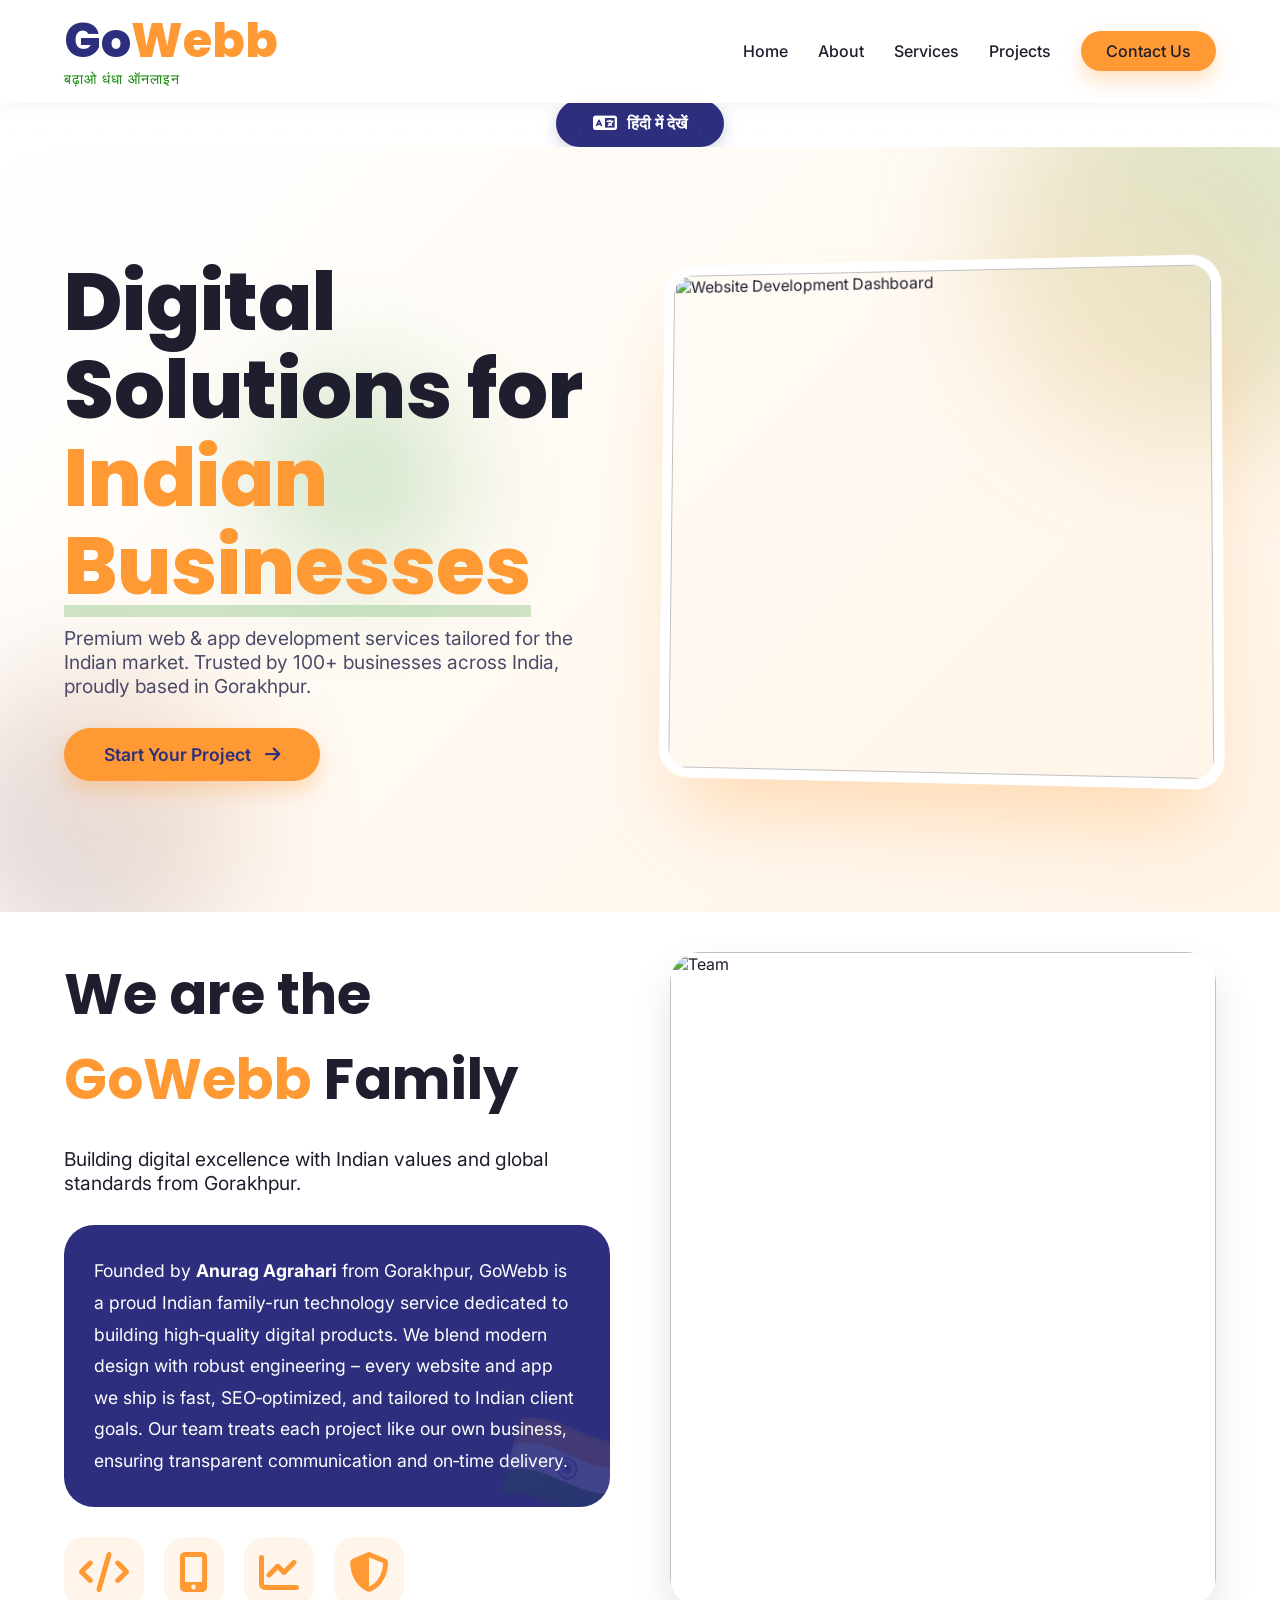
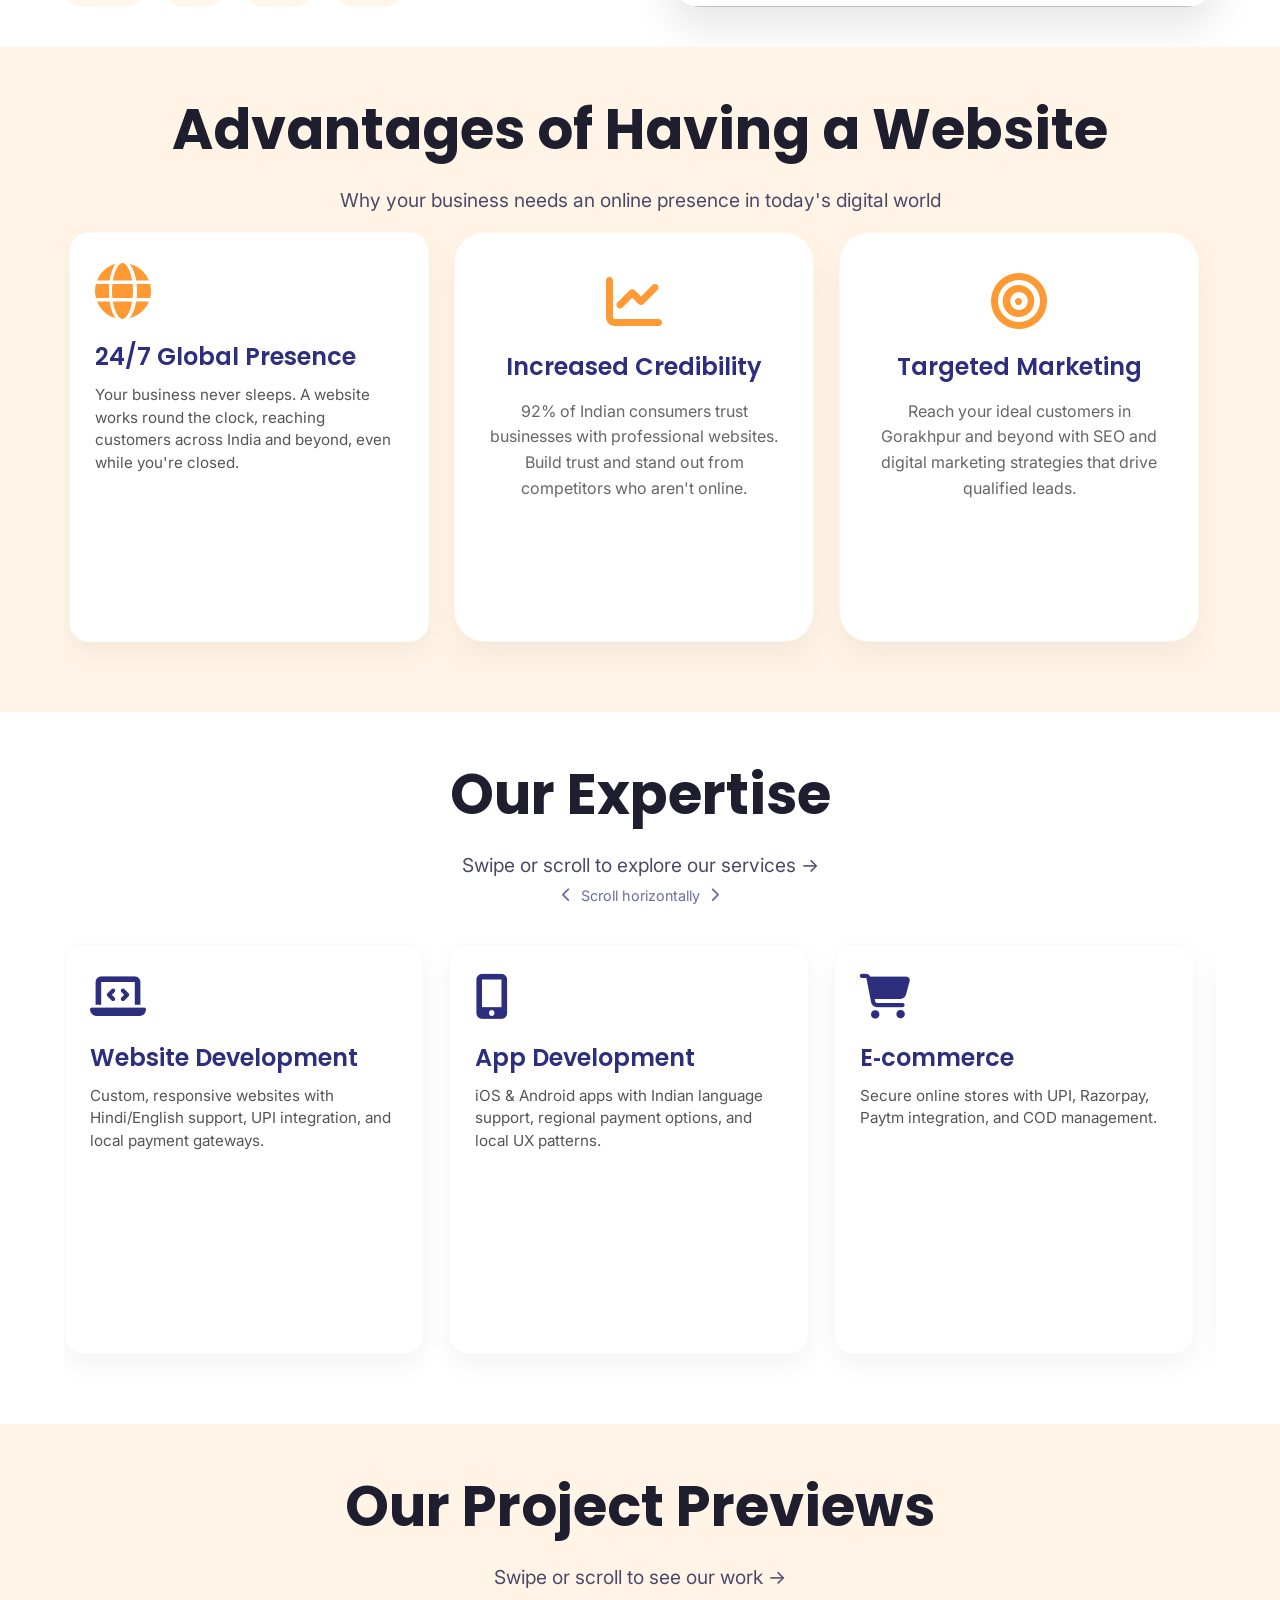
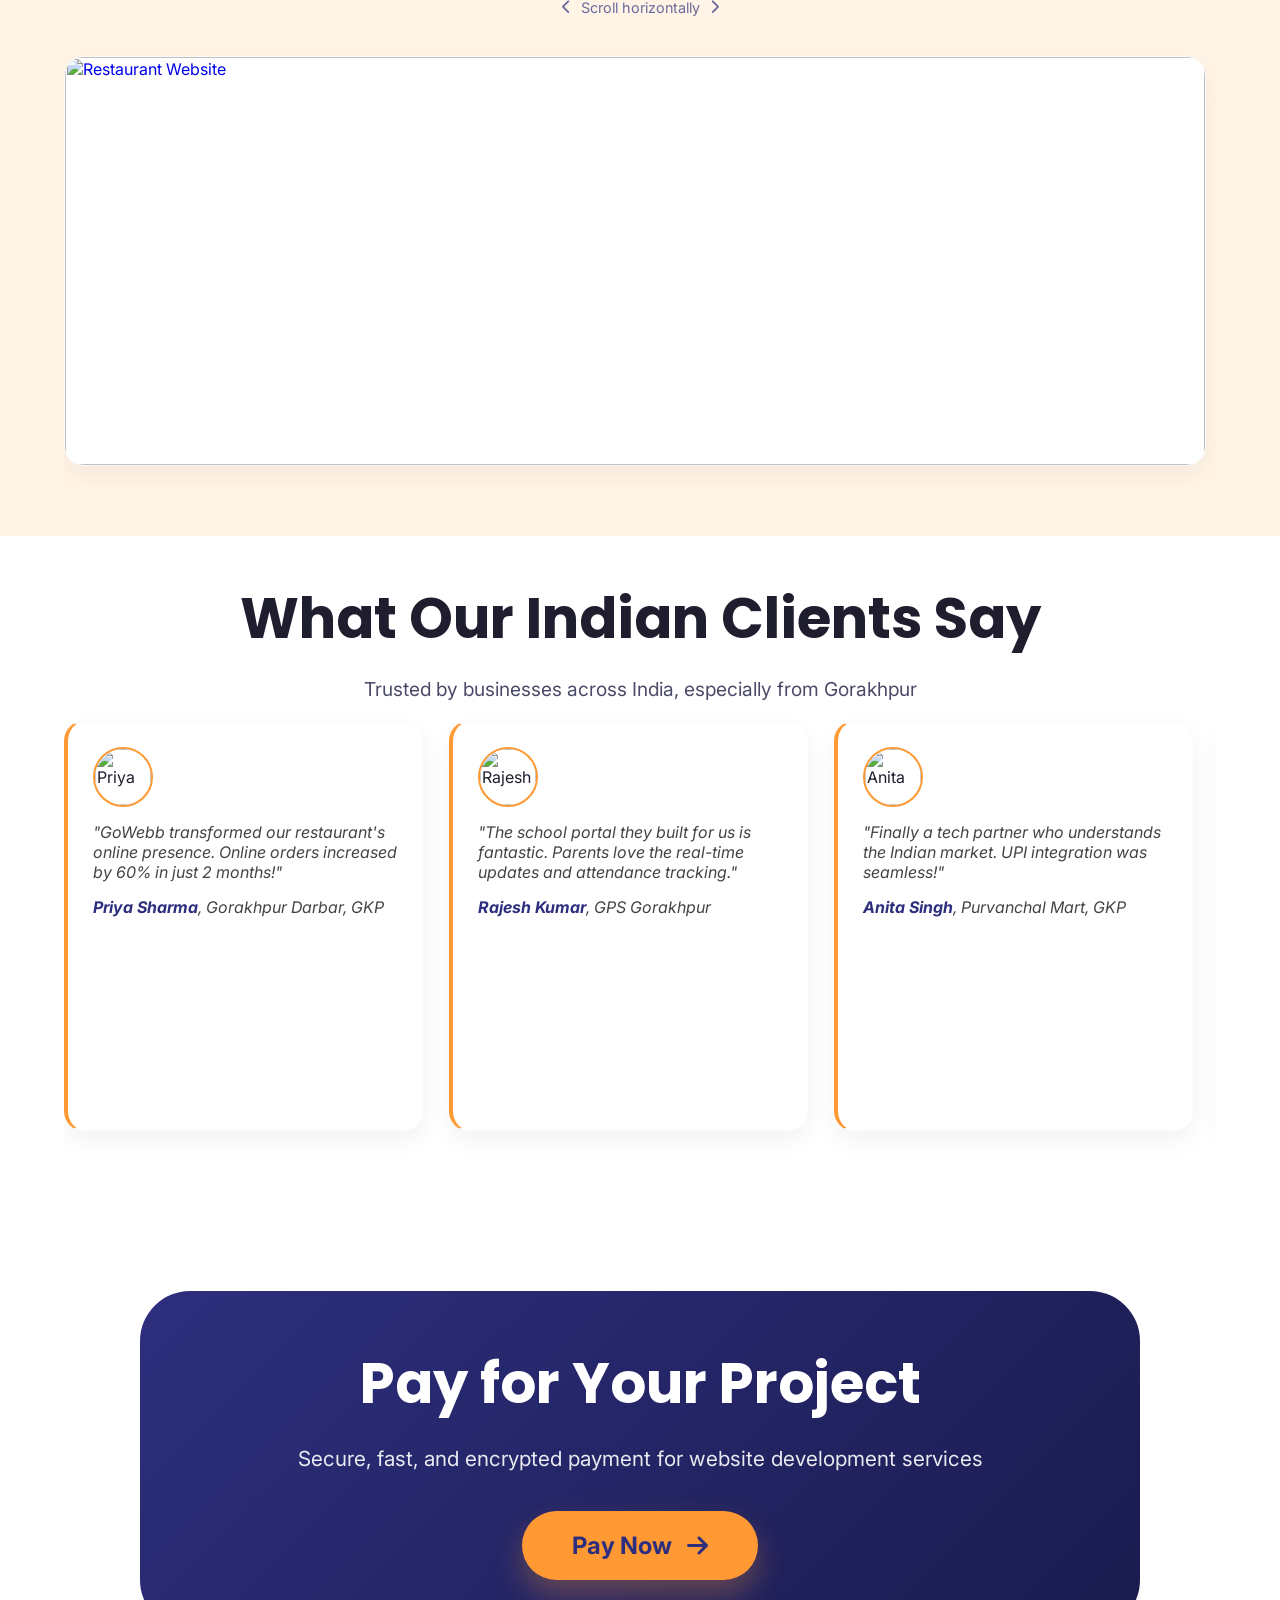
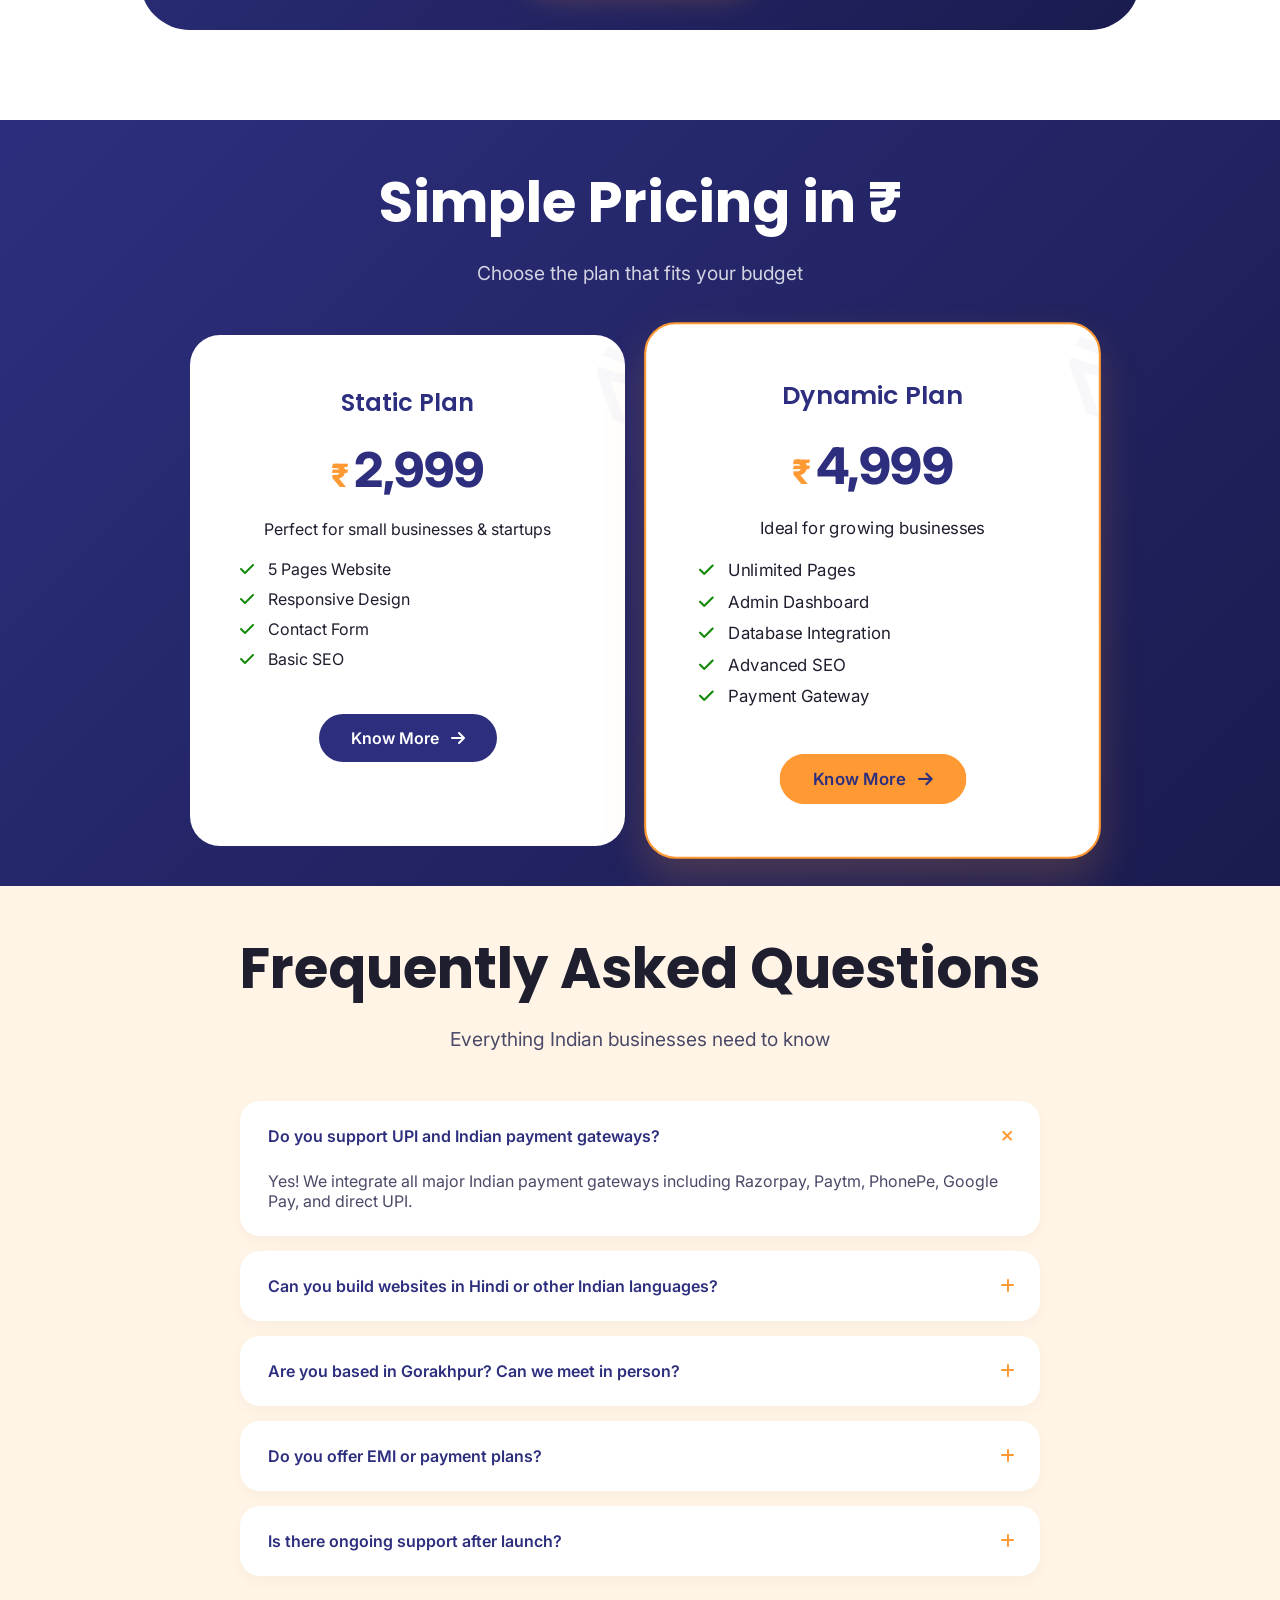
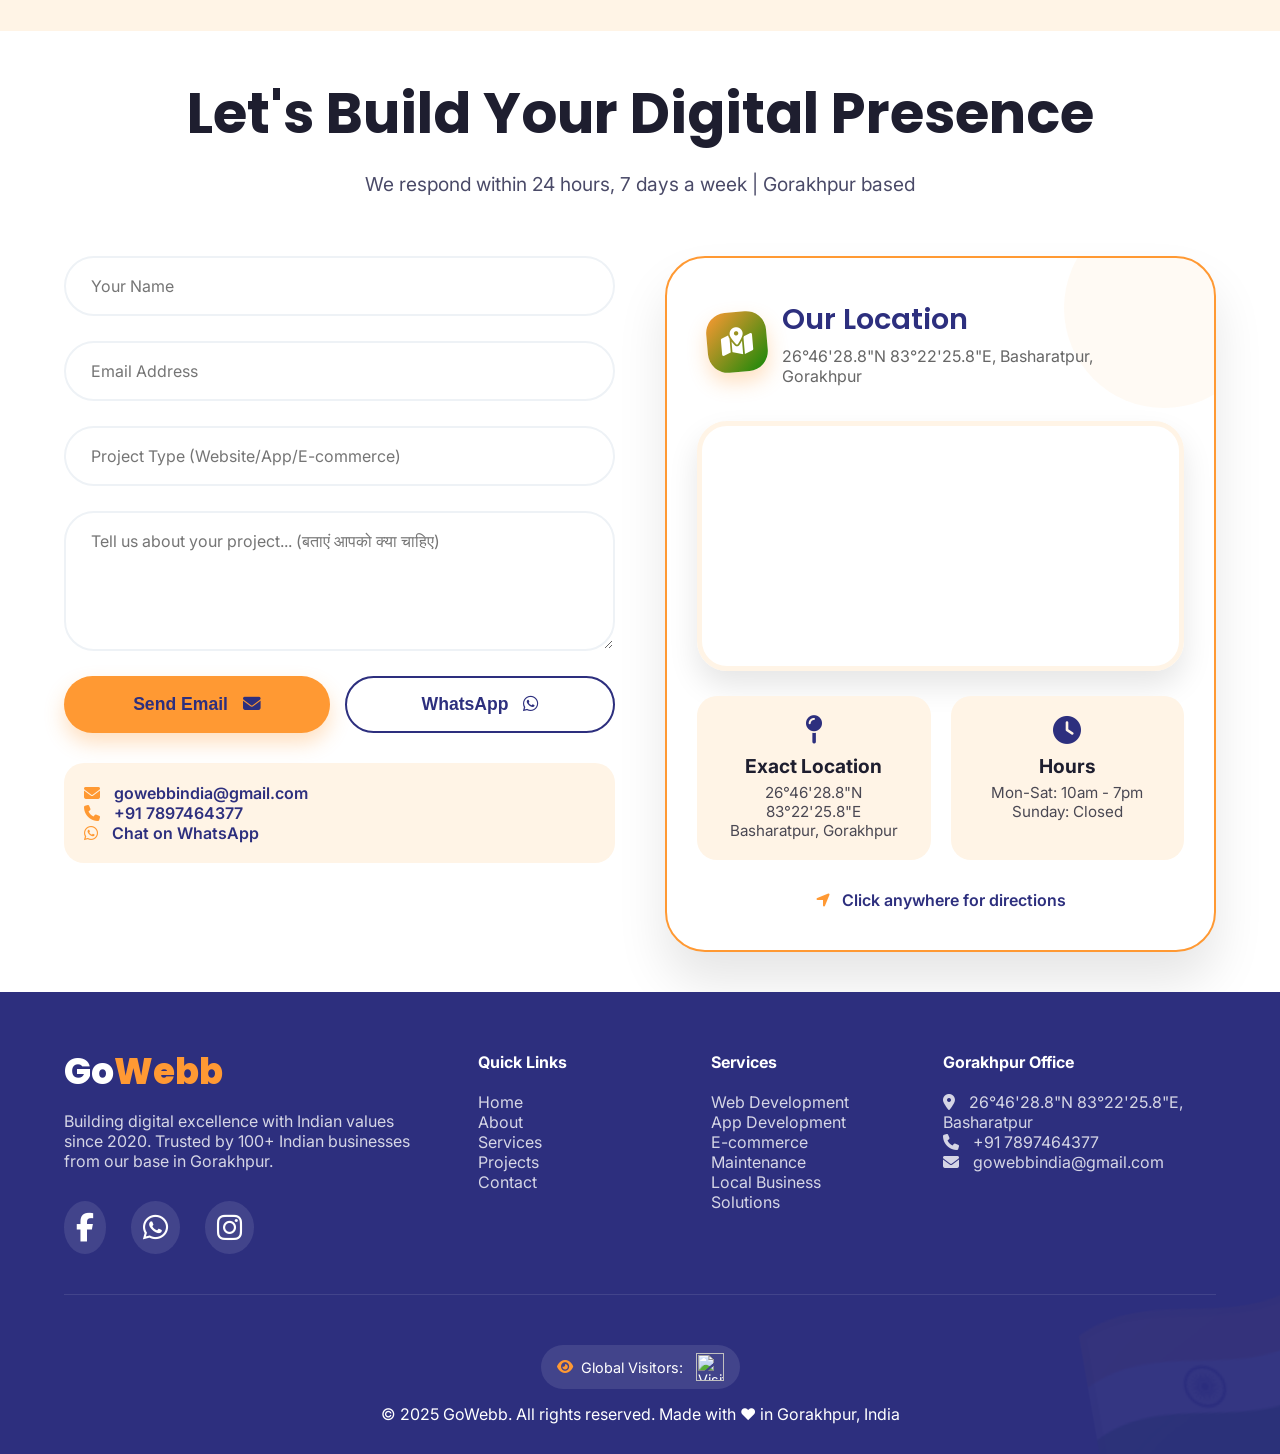
==== commit df47d9d3: "Fix DOCTYPE declaration in indexnewo.html" ====
--- a/indexnewo.html
+++ b/indexnewo.html
@@ -1,4 +1,4 @@
-<!DOCTYPE html>
+<DOCTYPE html>
 <html lang="en">
 <head>
   <meta charset="UTF-8">
@@ -2359,4 +2359,4 @@
 }</script>
 
 </body>
-</html>+</html>
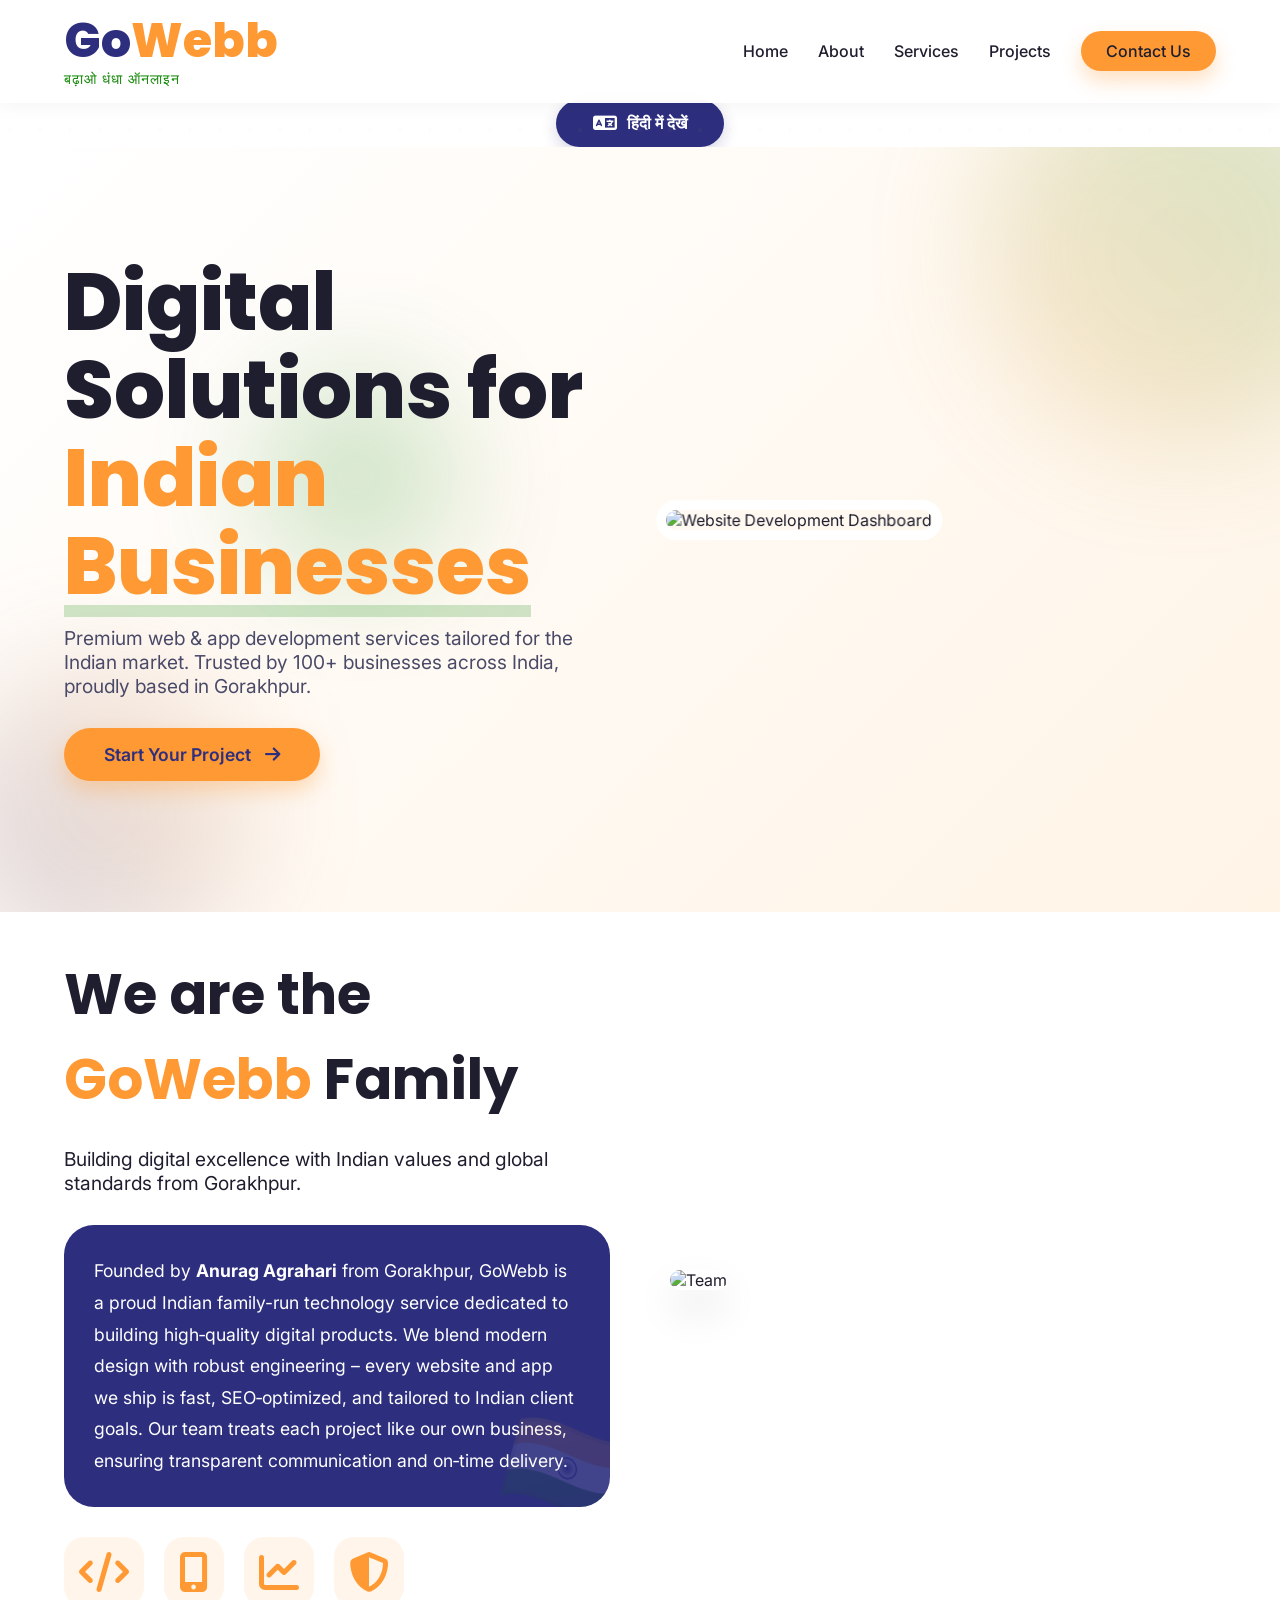
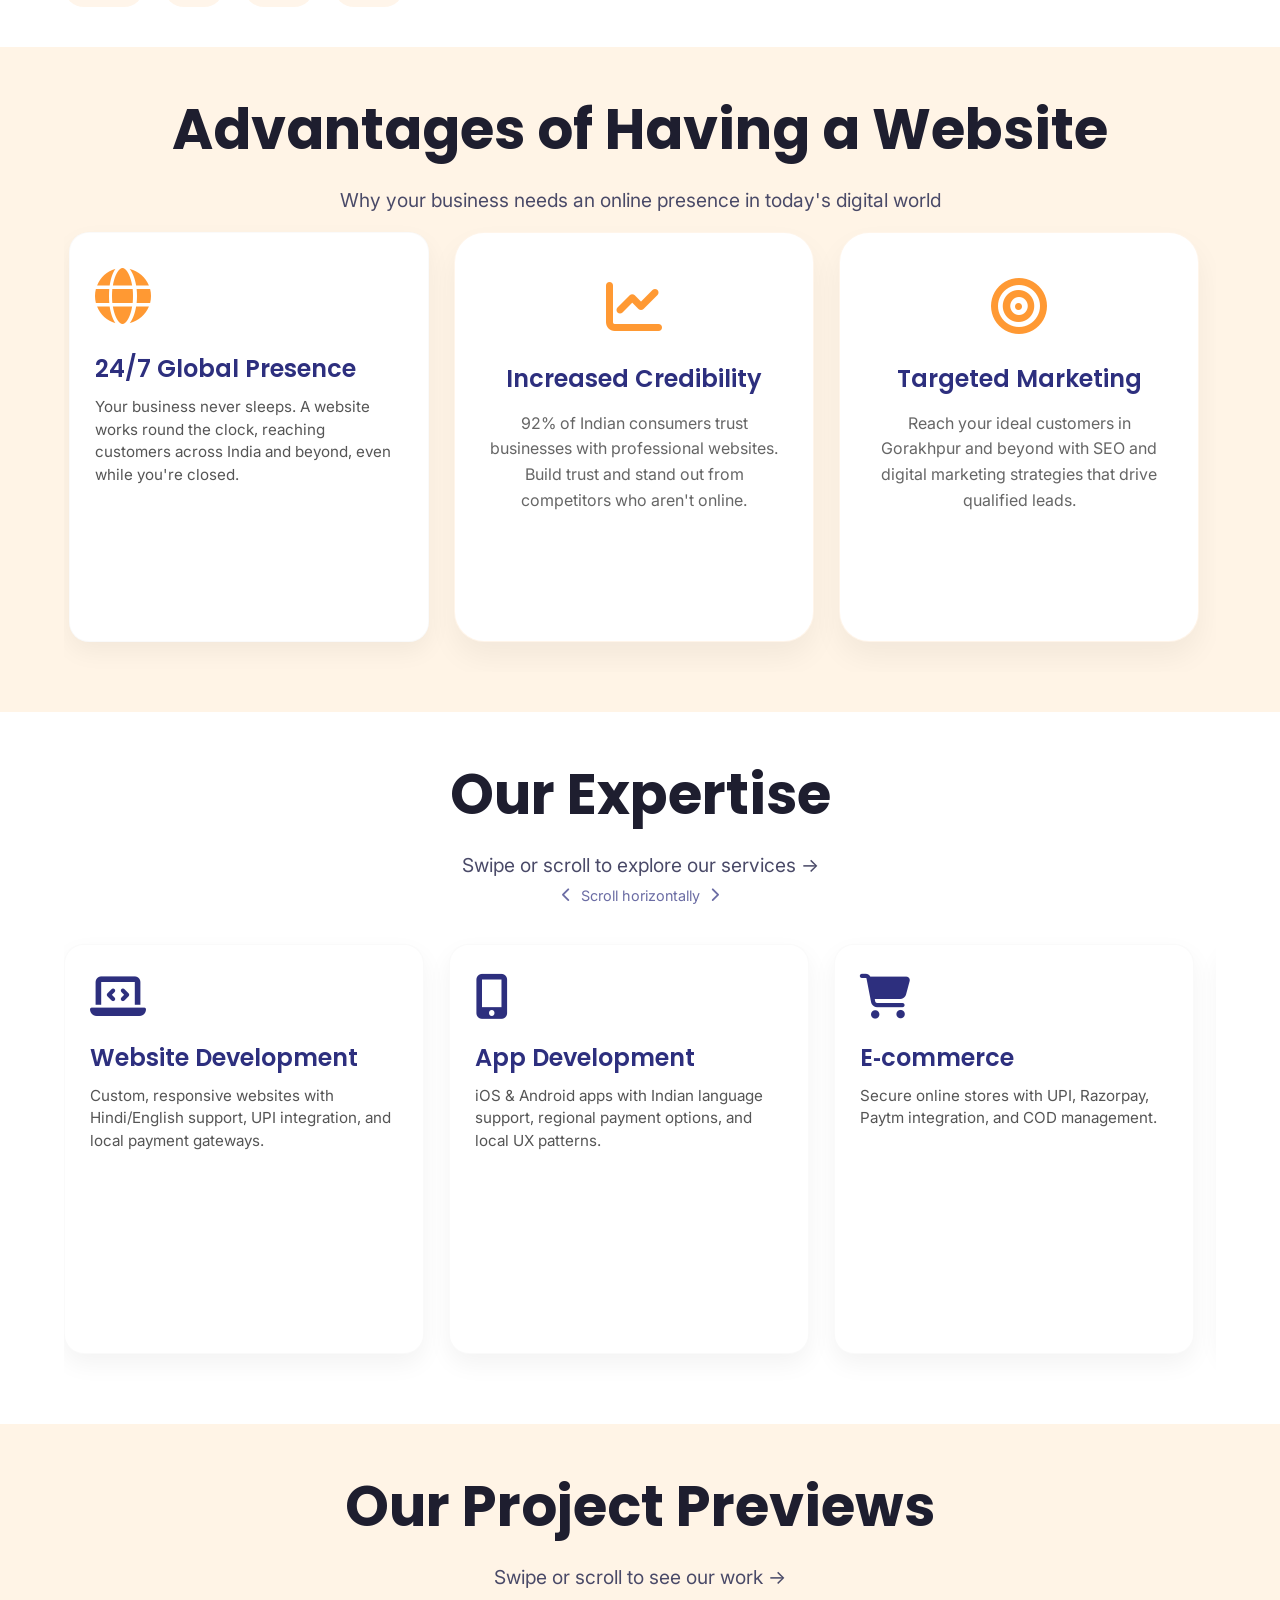
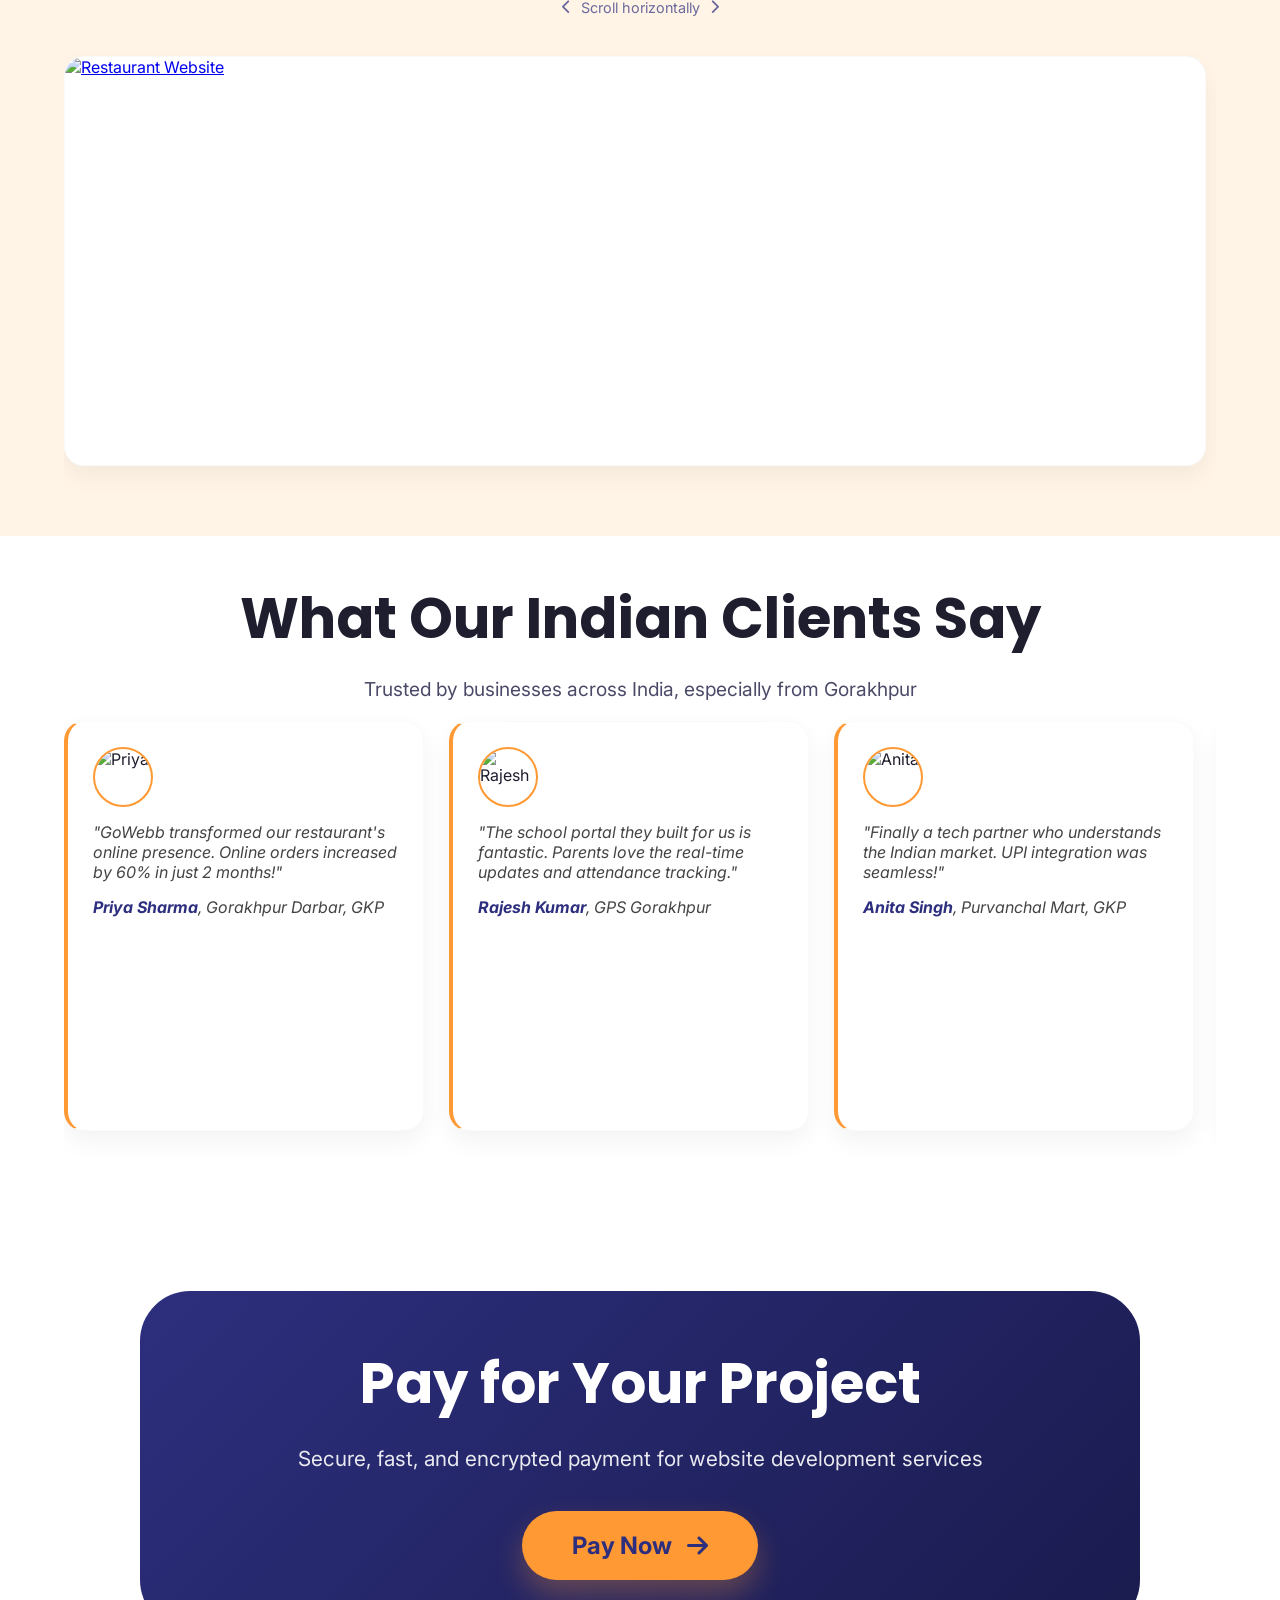
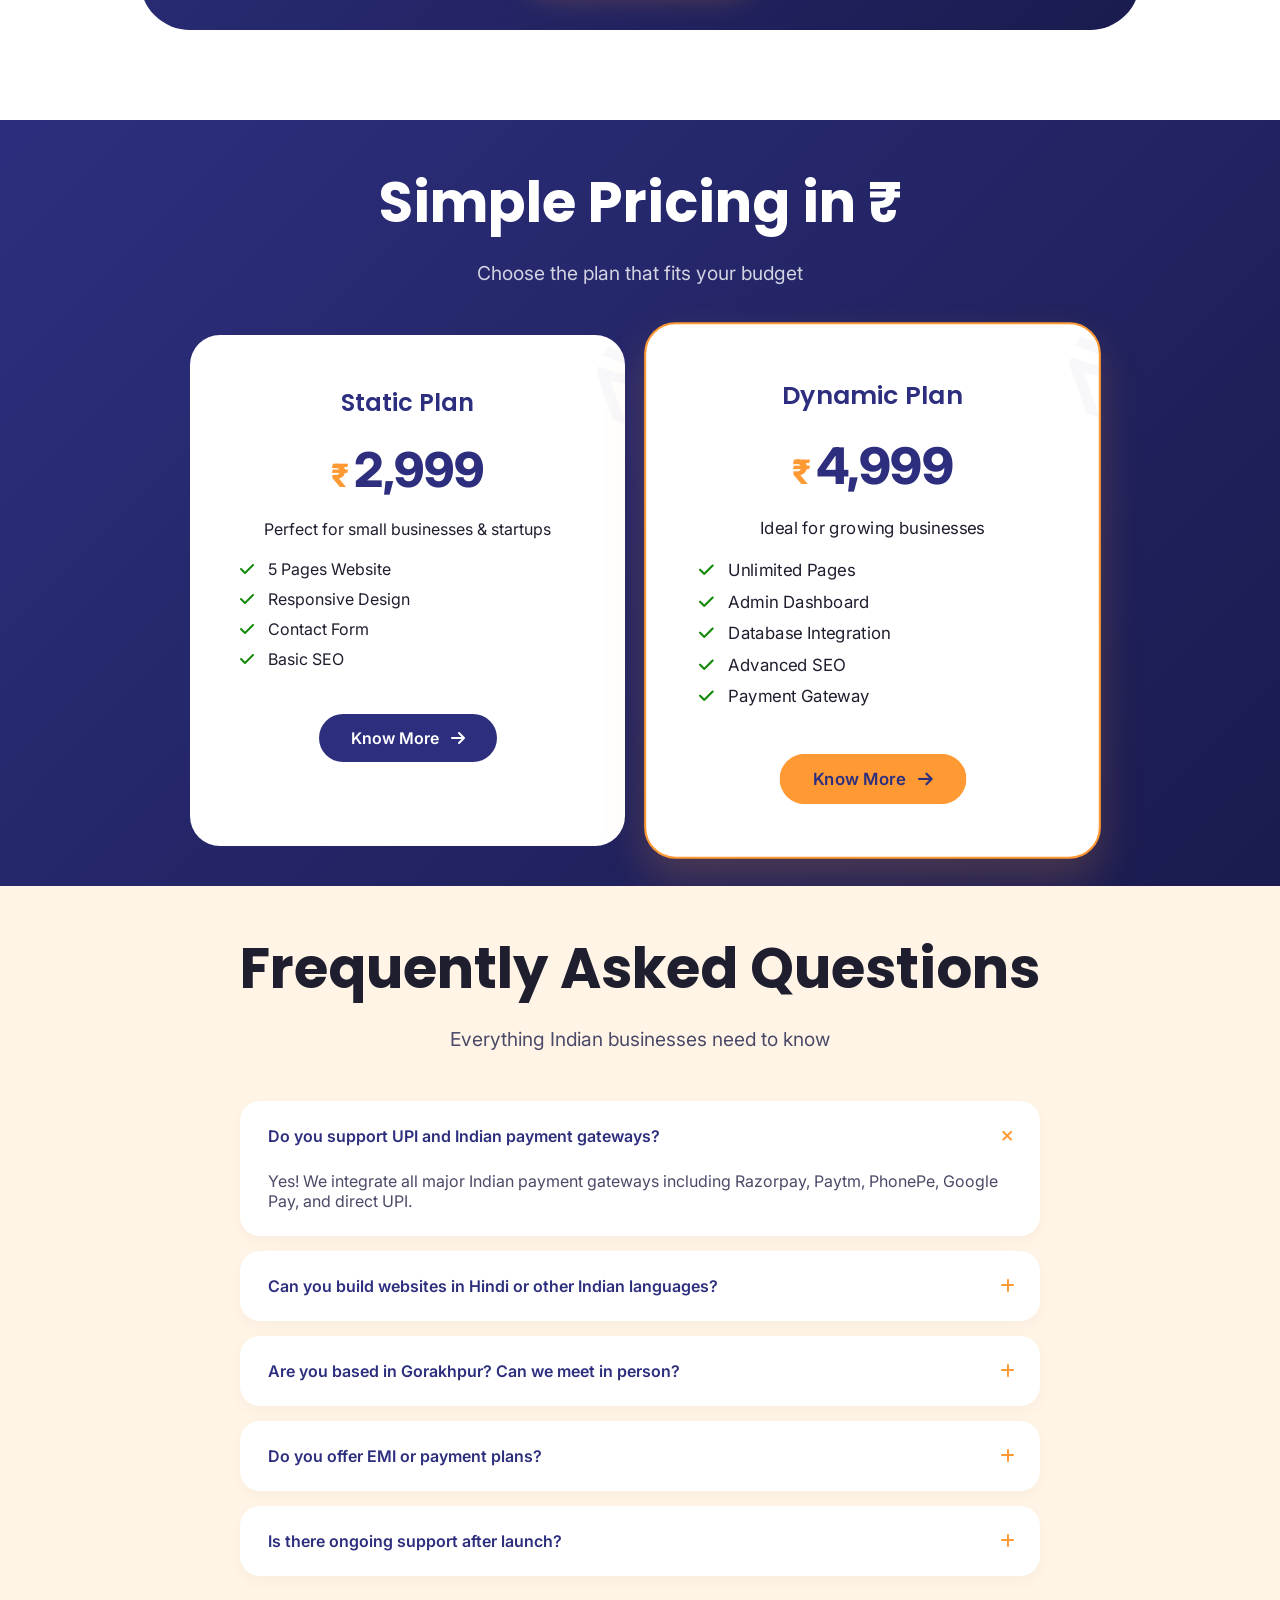
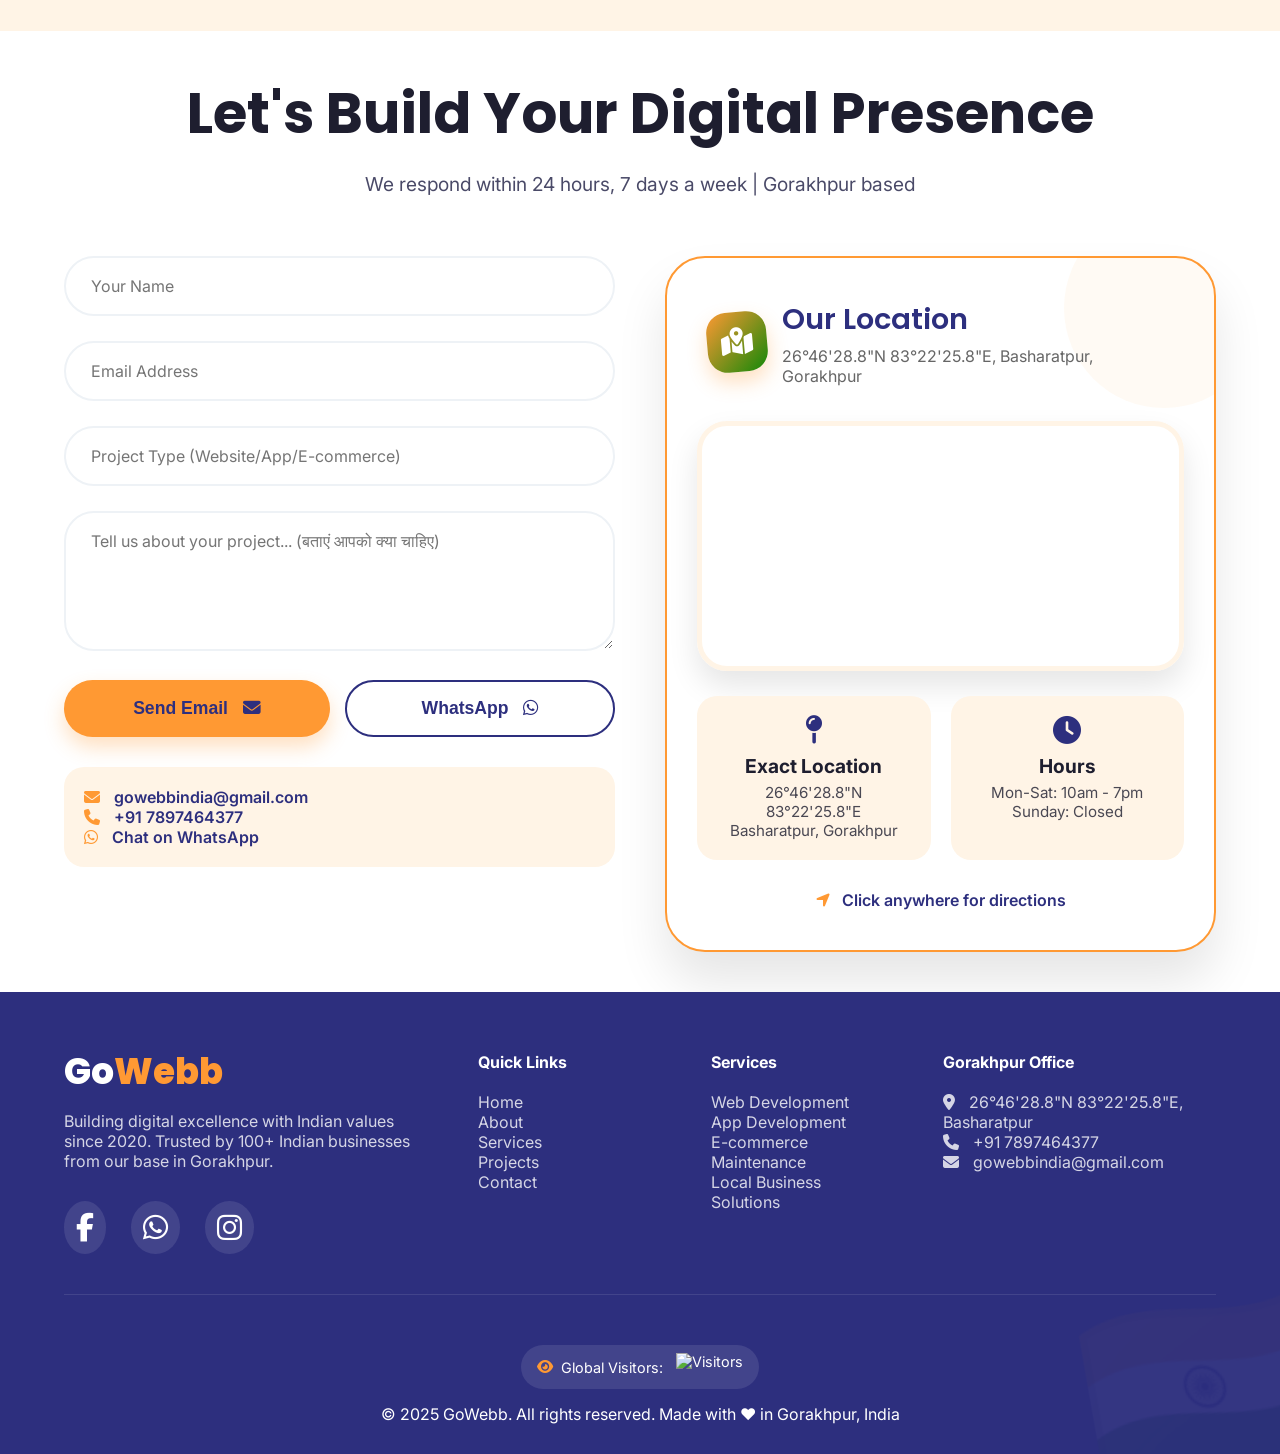
==== commit 8cb1f8c7: "Fix DOCTYPE declaration in indexnewo.html" ====
--- a/indexnewo.html
+++ b/indexnewo.html
@@ -1,4 +1,4 @@
-<DOCTYPE html>
+<!DOCTYPE html>
 <html lang="en">
 <head>
   <meta charset="UTF-8">
